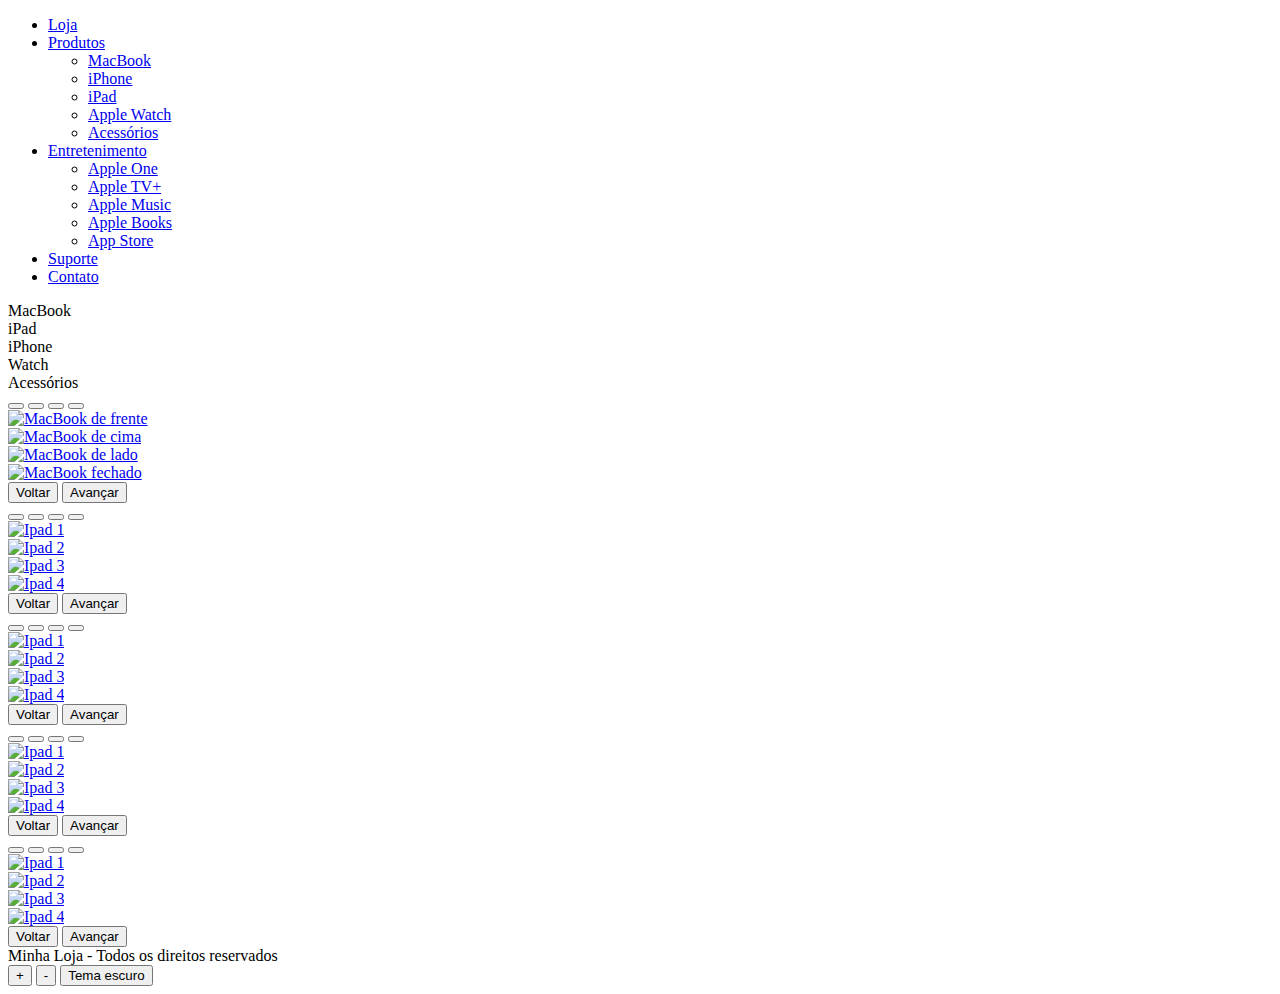
==== index.html @ 32440fd2 "Initial Commit" ====
<!DOCTYPE html>
<html lang="en">

<head>
    <!-- <meta http-equiv="refresh" content="1"> -->
    <meta charset="UTF-8">
    <meta name="viewport" content="width=device-width, initial-scale=1.0">
    <link rel="stylesheet" href="style.css">
    <link href="https://cdn.jsdelivr.net/npm/bootstrap@5.3.0/dist/css/bootstrap.min.css" rel="stylesheet" integrity="sha384-9ndCyUaIbzAi2FUVXJi0CjmCapSmO7SnpJef0486qhLnuZ2cdeRhO02iuK6FUUVM" crossorigin="anonymous">
    <title>Minha Loja</title>

    <script>
        function botaoTema() {
            var element = document.body;
            element.classList.toggle("dark-mode");
        }

        function botaoFonte(e) {
            let elemento = $(".body");
            let fonte = elemento.css('font-size');

            if (e == 'a') {
                elemento.css("fontSize", parseInt(fonte) + 1);
            } else if ('d') {
                elemento.css("fontSize", parseInt(fonte) - 1);
            }
        }
    </script>

</head>

<body>

    <div class="div-header">



        


        <div class="div-menu">
            <ul class="menu">
                <li><a href="index.html" target="_top">Loja</a></li>
                <li><a href="#">Produtos</a>
                    <ul>
                        <li><a href="product_macbook.html">MacBook</a></li>
                        <li><a href="produto2.html">iPhone</a></li>
                        <li><a href="produto3.html">iPad</a></li>
                        <li><a href="produto4.html">Apple Watch</a></li>
                        <li><a href="#">Acessórios</a></li>
                    </ul>
                </li>
                <li><a href="#">Entretenimento</a>
                    <ul>
                        <li><a href="https://www.apple.com/br/apple-one/" target="_blank">Apple One</a></li>
                        <li><a href="https://www.apple.com/br/apple-tv-plus/" target="_blank">Apple TV+</a></li>
                        <li><a href="https://www.apple.com/br/apple-music/" target="_blank">Apple Music</a></li>
                        <li><a href="https://www.apple.com/br/apple-books/" target="_blank">Apple Books</a></li>
                        <li><a href="https://www.apple.com/br/app-store" target="_blank">App Store</a></li>
                    </ul>
                </li>
                <li><a href="support.html">Suporte</a></li>
                <li><a href="contact.html">Contato</a></li>
            </ul>
        </div>
    </div>

    <div class="div-body">


        <div class="div-box">
            <div class="box a">MacBook</div>
            <div class="box b">iPad</div>
            <div class="box c">iPhone</div>
            <div class="box d">Watch</div>
            <div class="box e">Acessórios</div>
        </div>


        <div class="container text-center">
            <div class="row">
                <div class="col-sm-2"></div>
              <div class="col-sm-4">
                <div id="carousel1" class="carousel carousel-dark slide">
                <div class="carousel-indicators">
                  <button type="button" data-bs-target="#carousel1" data-bs-slide-to="0" class="active" aria-current="true" aria-label="Slide 1"></button>
                  <button type="button" data-bs-target="#carousel1" data-bs-slide-to="1" aria-label="Slide 2"></button>
                  <button type="button" data-bs-target="#carousel1" data-bs-slide-to="2" aria-label="Slide 3"></button>
                  <button type="button" data-bs-target="#carousel1" data-bs-slide-to="3" aria-label="Slide 4"></button>
                </div>
                <a href="product_macbook.html"><div class="carousel-inner">
                  <div class="carousel-item active">
                   <img src="imagens/macbook/1.jpg" class="d-block w-100" alt="MacBook de frente">
                  </div>
                  <div class="carousel-item">
                    <img src="imagens/macbook/2.jpg" class="d-block w-100" alt="MacBook de cima">
                  </div>
                  <div class="carousel-item">
                    <img src="imagens/macbook/3.jpg" class="d-block w-100" alt="MacBook de lado">
                  </div>
                  <div class="carousel-item">
                    <img src="imagens/macbook/4.jpg" class="d-block w-100" alt="MacBook fechado">
                  </div>
                </div></a>
                <button class="carousel-control-prev" type="button" data-bs-target="#carousel1" data-bs-slide="prev">
                  <span class="carousel-control-prev-icon" aria-hidden="true"></span>
                  <span class="visually-hidden">Voltar</span>
                </button>
                <button class="carousel-control-next" type="button" data-bs-target="#carousel1" data-bs-slide="next">
                  <span class="carousel-control-next-icon" aria-hidden="true"></span>
                  <span class="visually-hidden">Avançar</span>
                </button>
              </div>
            </div>
              <div class="col-sm-4">
                <div id="carousel2" class="carousel carousel-dark slide">
                    <div class="carousel-indicators">
                      <button type="button" data-bs-target="#carousel2" data-bs-slide-to="0" class="active" aria-current="true" aria-label="Slide 1"></button>
                      <button type="button" data-bs-target="#carousel2" data-bs-slide-to="1" aria-label="Slide 2"></button>
                      <button type="button" data-bs-target="#carousel2" data-bs-slide-to="2" aria-label="Slide 3"></button>
                      <button type="button" data-bs-target="#carousel2" data-bs-slide-to="3" aria-label="Slide 4"></button>
                    </div>
                    <a href="product_ipad.html"><div class="carousel-inner">
                      <div class="carousel-item active">
                       <img src="imagens/ipad/1.jpg" class="d-block w-100" alt="Ipad 1">
                      </div>
                      <div class="carousel-item">
                        <img src="imagens/ipad/2.jpg" class="d-block w-100" alt="Ipad 2">
                      </div>
                      <div class="carousel-item">
                        <img src="imagens/ipad/3.jpg" class="d-block w-100" alt="Ipad 3">
                      </div>
                      <div class="carousel-item">
                        <img src="imagens/ipad/4.jpg" class="d-block w-100" alt="Ipad 4">
                      </div>
                    </div></a>
                    <button class="carousel-control-prev" type="button" data-bs-target="#carousel2" data-bs-slide="prev">
                      <span class="carousel-control-prev-icon" aria-hidden="true"></span>
                      <span class="visually-hidden">Voltar</span>
                    </button>
                    <button class="carousel-control-next" type="button" data-bs-target="#carousel2" data-bs-slide="next">
                      <span class="carousel-control-next-icon" aria-hidden="true"></span>
                      <span class="visually-hidden">Avançar</span>
                    </button>
                  </div>
              </div>
              <div class="col-sm-2"></div>
              <div class="col-sm-2"></div>
              <div class="col-sm-4">
                <div id="carousel3" class="carousel carousel-dark slide">
                    <div class="carousel-indicators">
                      <button type="button" data-bs-target="#carousel3" data-bs-slide-to="0" class="active" aria-current="true" aria-label="Slide 1"></button>
                      <button type="button" data-bs-target="#carousel3" data-bs-slide-to="1" aria-label="Slide 2"></button>
                      <button type="button" data-bs-target="#carousel3" data-bs-slide-to="2" aria-label="Slide 3"></button>
                      <button type="button" data-bs-target="#carousel3" data-bs-slide-to="3" aria-label="Slide 4"></button>
                    </div>
                    <a href="product_iphone.html"><div class="carousel-inner">
                      <div class="carousel-item active">
                       <img src="imagens/iphone/1.jpg" class="d-block w-100" alt="Ipad 1">
                      </div>
                      <div class="carousel-item">
                        <img src="imagens/iphone/2.jpg" class="d-block w-100" alt="Ipad 2">
                      </div>
                      <div class="carousel-item">
                        <img src="imagens/iphone/3.jpg" class="d-block w-100" alt="Ipad 3">
                      </div>
                      <div class="carousel-item">
                        <img src="imagens/iphone/4.jpg" class="d-block w-100" alt="Ipad 4">
                      </div>
                    </div></a>
                    <button class="carousel-control-prev" type="button" data-bs-target="#carousel3" data-bs-slide="prev">
                      <span class="carousel-control-prev-icon" aria-hidden="true"></span>
                      <span class="visually-hidden">Voltar</span>
                    </button>
                    <button class="carousel-control-next" type="button" data-bs-target="#carousel3" data-bs-slide="next">
                      <span class="carousel-control-next-icon" aria-hidden="true"></span>
                      <span class="visually-hidden">Avançar</span>
                    </button>
                  </div>
              </div>
              <div class="col-sm-4">
                <div id="carousel4" class="carousel carousel-dark slide">
                    <div class="carousel-indicators">
                      <button type="button" data-bs-target="#carousel4" data-bs-slide-to="0" class="active" aria-current="true" aria-label="Slide 1"></button>
                      <button type="button" data-bs-target="#carousel4" data-bs-slide-to="1" aria-label="Slide 2"></button>
                      <button type="button" data-bs-target="#carousel4" data-bs-slide-to="2" aria-label="Slide 3"></button>
                      <button type="button" data-bs-target="#carousel4" data-bs-slide-to="3" aria-label="Slide 4"></button>
                    </div>
                    <a href="product_watch.html"><div class="carousel-inner">
                      <div class="carousel-item active">
                       <img src="imagens/watch/1.jpg" class="d-block w-100" alt="Ipad 1">
                      </div>
                      <div class="carousel-item">
                        <img src="imagens/watch/2.jpg" class="d-block w-100" alt="Ipad 2">
                      </div>
                      <div class="carousel-item">
                        <img src="imagens/watch/3.jpg" class="d-block w-100" alt="Ipad 3">
                      </div>
                      <div class="carousel-item">
                        <img src="imagens/watch/4.jpg" class="d-block w-100" alt="Ipad 4">
                      </div>
                    </div></a>
                    <button class="carousel-control-prev" type="button" data-bs-target="#carousel4" data-bs-slide="prev">
                      <span class="carousel-control-prev-icon" aria-hidden="true"></span>
                      <span class="visually-hidden">Voltar</span>
                    </button>
                    <button class="carousel-control-next" type="button" data-bs-target="#carousel4" data-bs-slide="next">
                      <span class="carousel-control-next-icon" aria-hidden="true"></span>
                      <span class="visually-hidden">Avançar</span>
                    </button>
                  </div>
              </div>
              </div>
              <div class="col-sm-2"></div>
              <div class="col-sm-4"></div>
              <div class="col-sm-4">
                <div id="carousel5" class="carousel carousel-dark slide">
                    <div class="carousel-indicators">
                      <button type="button" data-bs-target="#carousel5" data-bs-slide-to="0" class="active" aria-current="true" aria-label="Slide 1"></button>
                      <button type="button" data-bs-target="#carousel5" data-bs-slide-to="1" aria-label="Slide 2"></button>
                      <button type="button" data-bs-target="#carousel5" data-bs-slide-to="2" aria-label="Slide 3"></button>
                      <button type="button" data-bs-target="#carousel5" data-bs-slide-to="3" aria-label="Slide 4"></button>
                    </div>
                    <a href="product_accessories.html"><div class="carousel-inner">
                      <div class="carousel-item active">
                       <img src="imagens/accessories/1.jpg" class="d-block w-100" alt="Ipad 1">
                      </div>
                      <div class="carousel-item">
                        <img src="imagens/accessories/2.jpg" class="d-block w-100" alt="Ipad 2">
                      </div>
                      <div class="carousel-item">
                        <img src="imagens/accessories/3.jpg" class="d-block w-100" alt="Ipad 3">
                      </div>
                      <div class="carousel-item">
                        <img src="imagens/accessories/4.jpg" class="d-block w-100" alt="Ipad 4">
                      </div>
                    </div></a>
                    <button class="carousel-control-prev" type="button" data-bs-target="#carousel5" data-bs-slide="prev">
                      <span class="carousel-control-prev-icon" aria-hidden="true"></span>
                      <span class="visually-hidden">Voltar</span>
                    </button>
                    <button class="carousel-control-next" type="button" data-bs-target="#carousel5" data-bs-slide="next">
                      <span class="carousel-control-next-icon" aria-hidden="true"></span>
                      <span class="visually-hidden">Avançar</span>
                    </button>
                  </div>
              </div>
              <div class="col-4 col-sm-4"></div>
            </div>
          </div>

          
    </div>


    <div class="div-footer">Minha Loja - Todos os direitos reservados
        <div class="footer-acessibilidade">
            <button class="botaoFonte" onClick="botaoFonte('a');">+</button>
            <button class="botaoFonte" onClick="botaoFonte('d');">-</button>
            <button class="botaoTema" onclick="botaoTema()">Tema escuro</button>
        </div>
    </div>


    <script src="https://cdn.jsdelivr.net/npm/bootstrap@5.3.0/dist/js/bootstrap.bundle.min.js" integrity="sha384-geWF76RCwLtnZ8qwWowPQNguL3RmwHVBC9FhGdlKrxdiJJigb/j/68SIy3Te4Bkz" crossorigin="anonymous"></script>
</body>

</html>
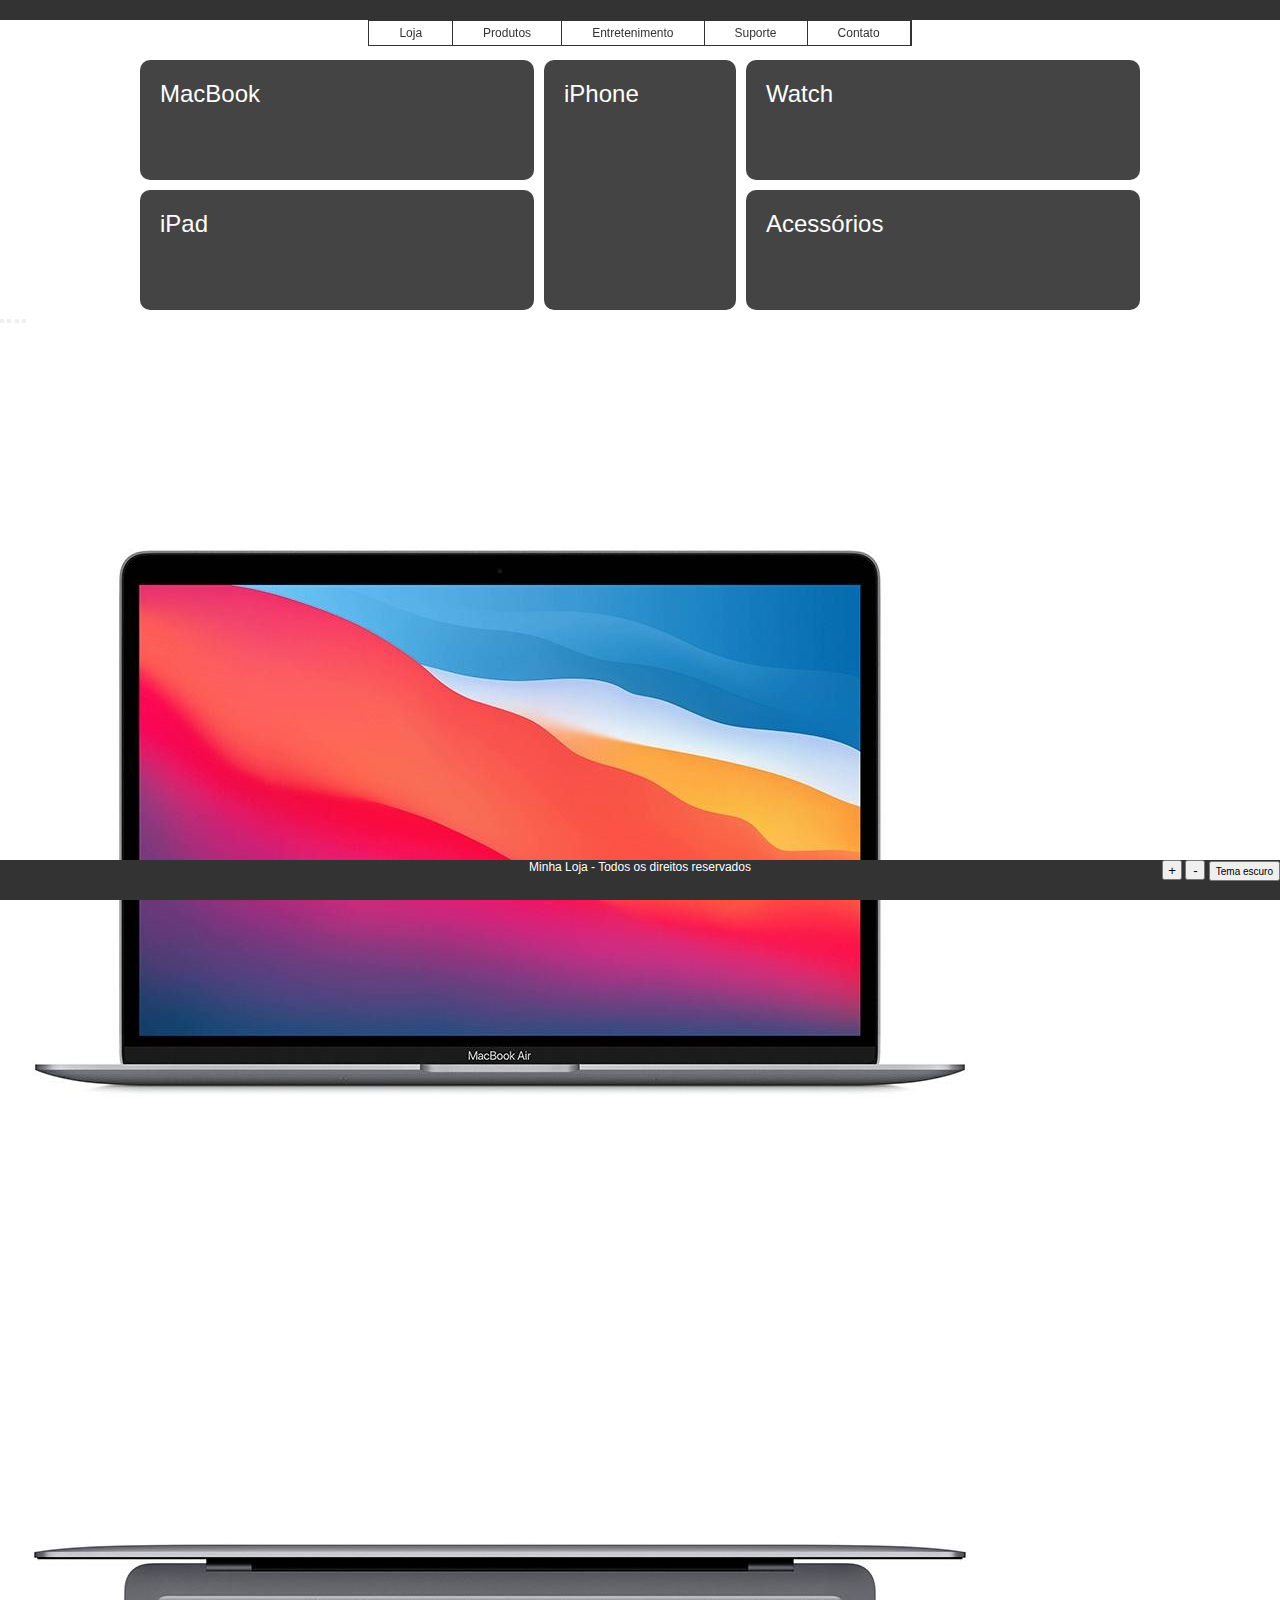
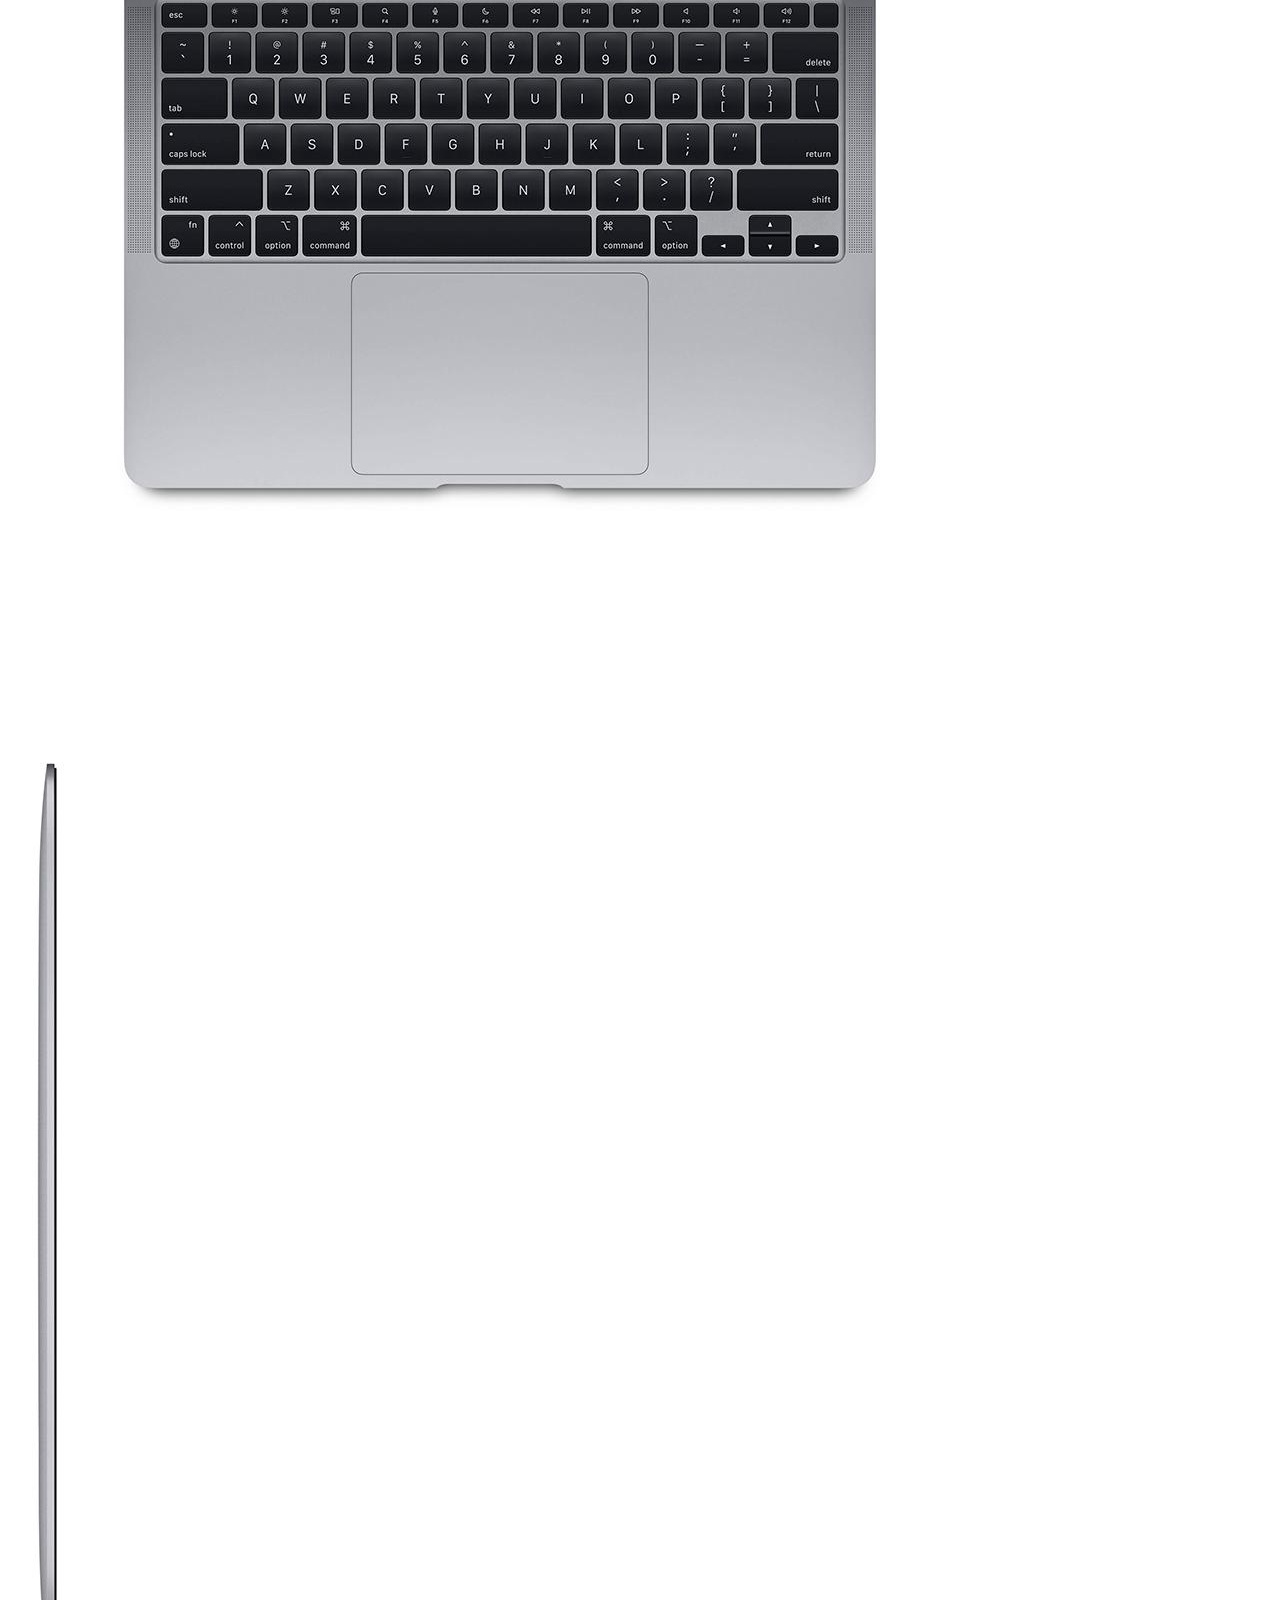
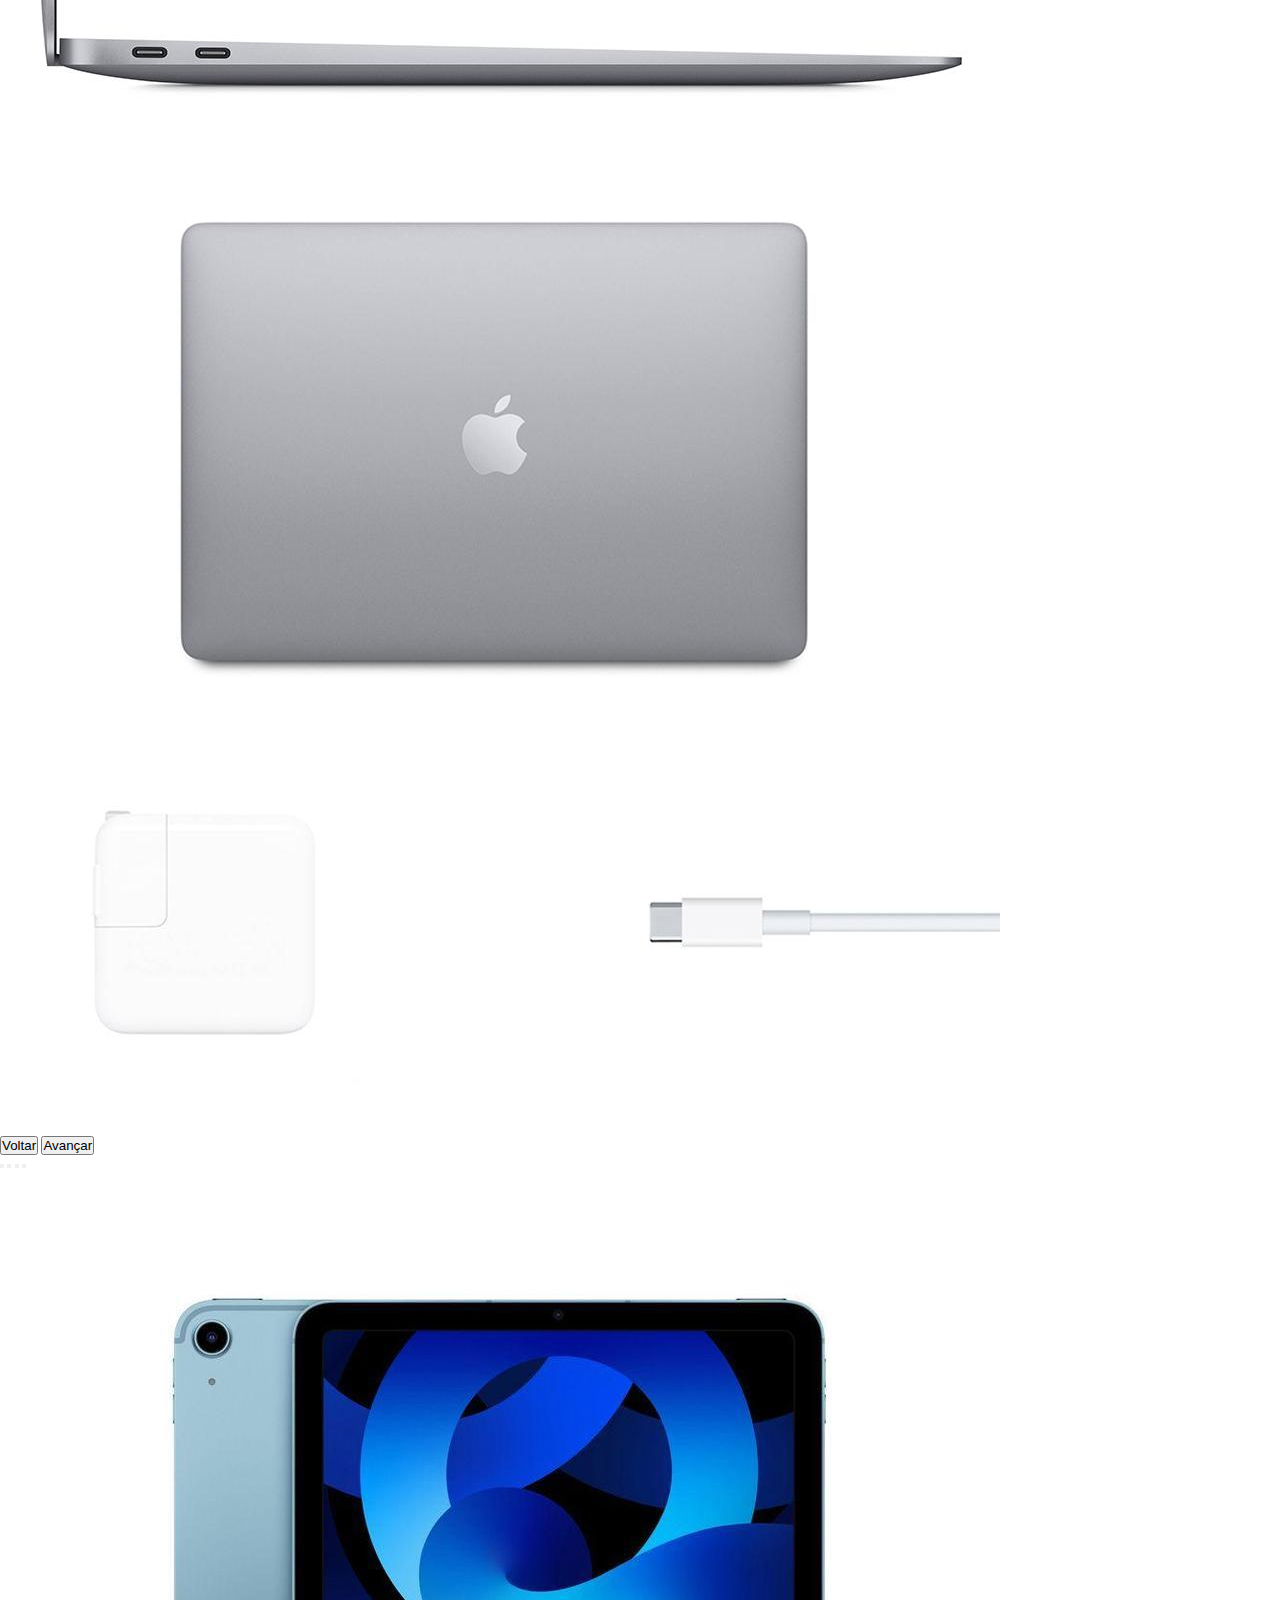
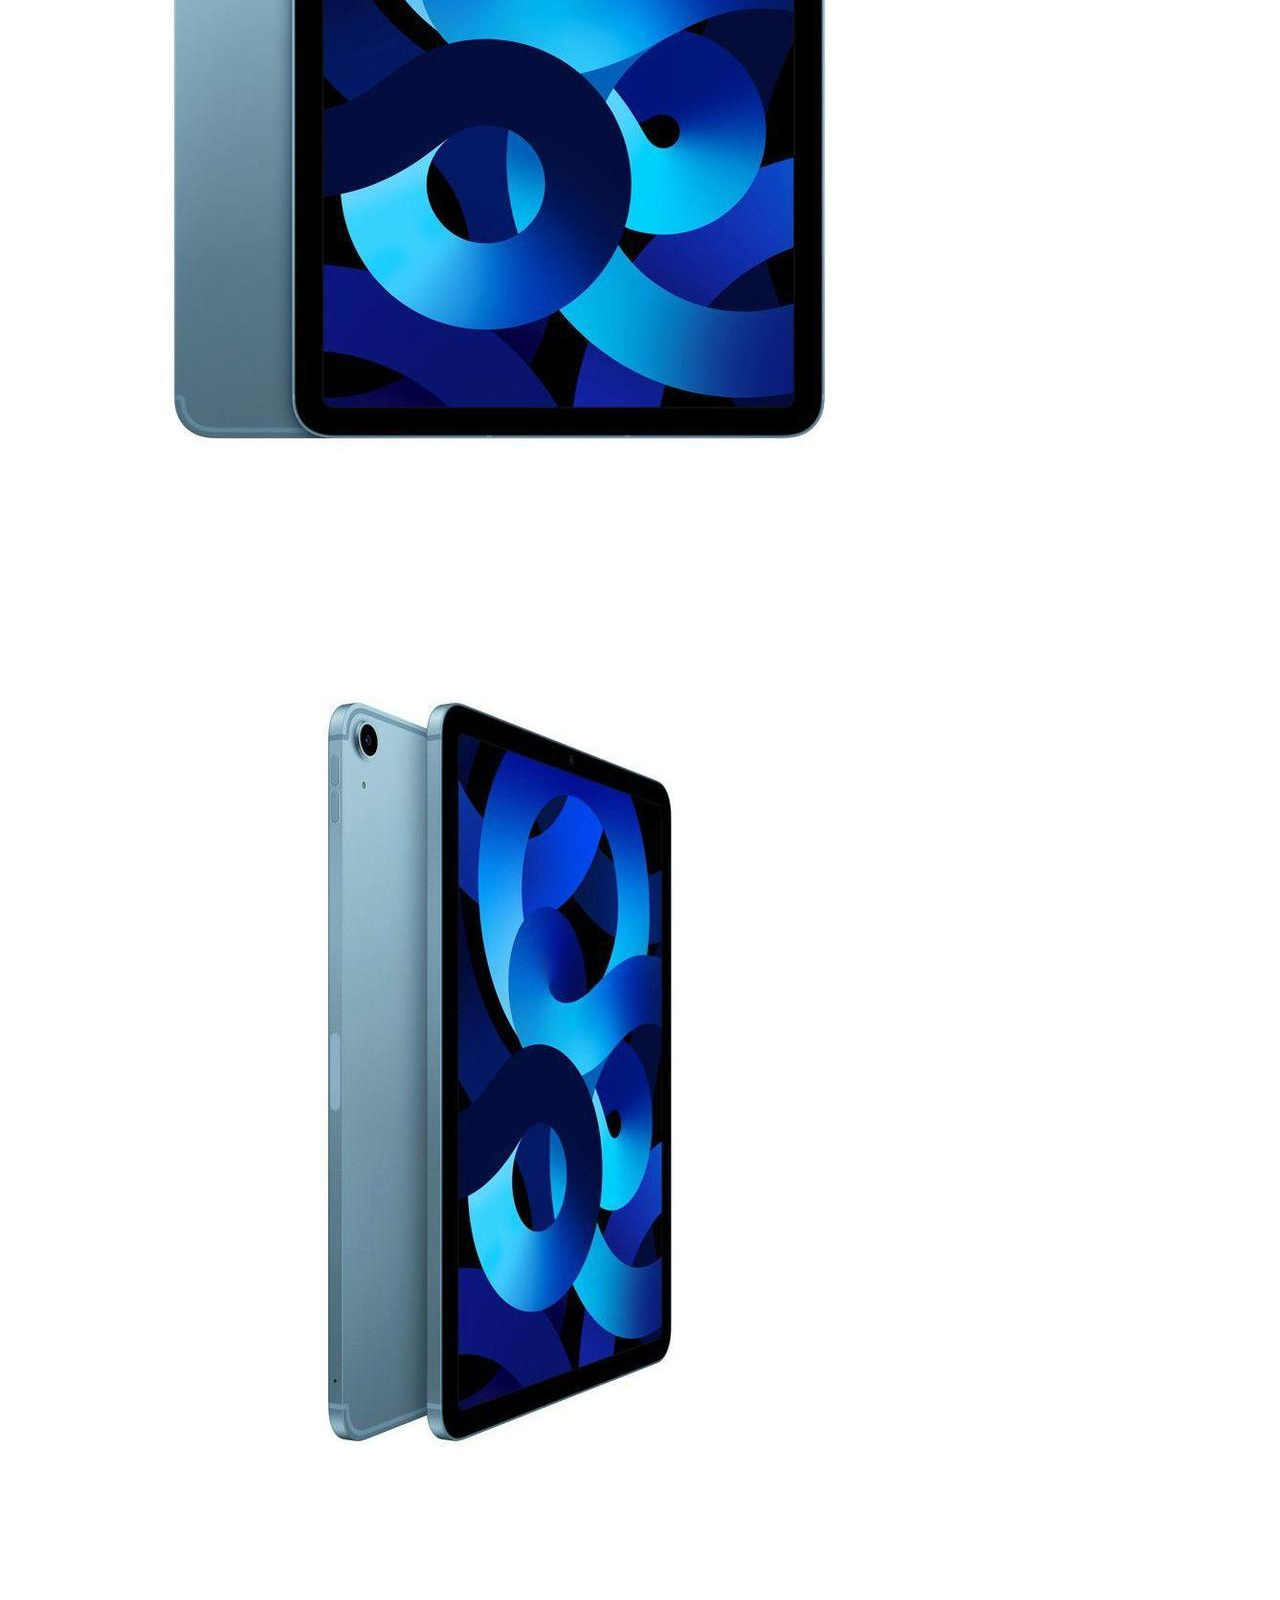
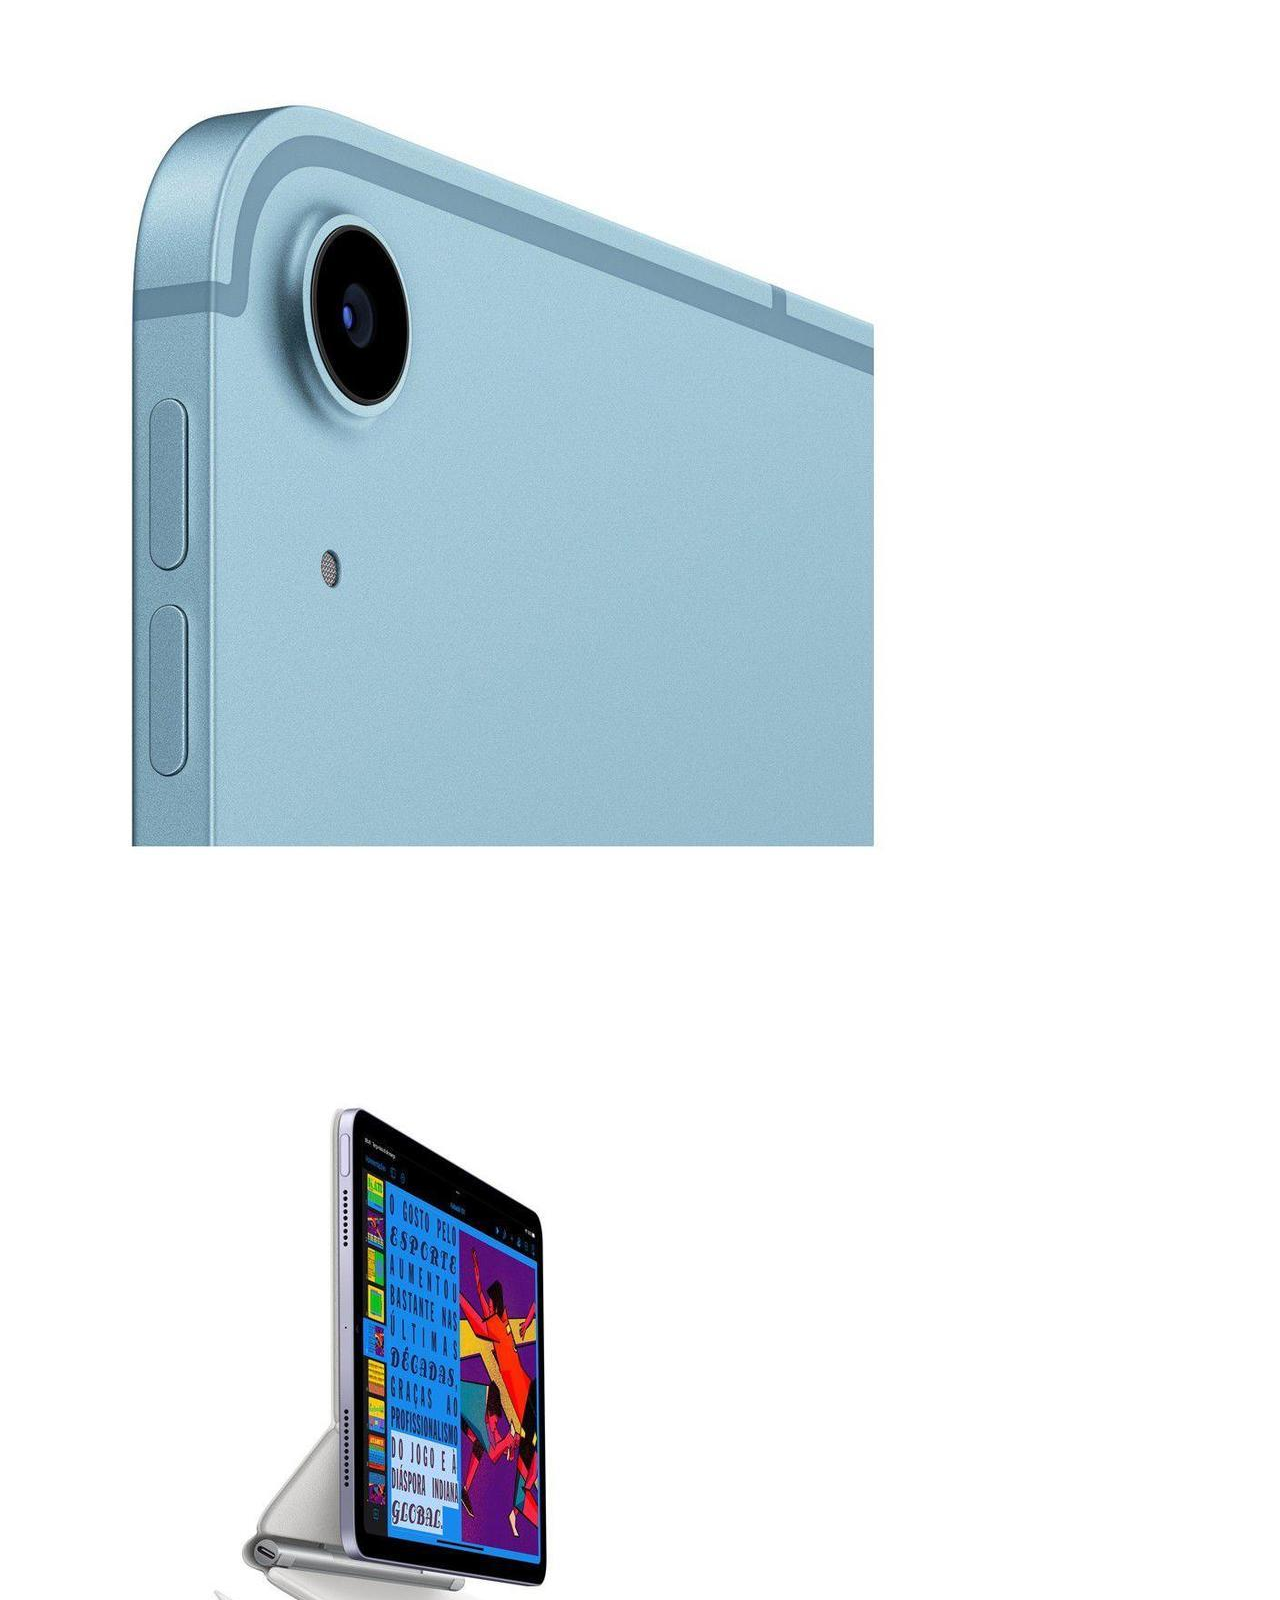
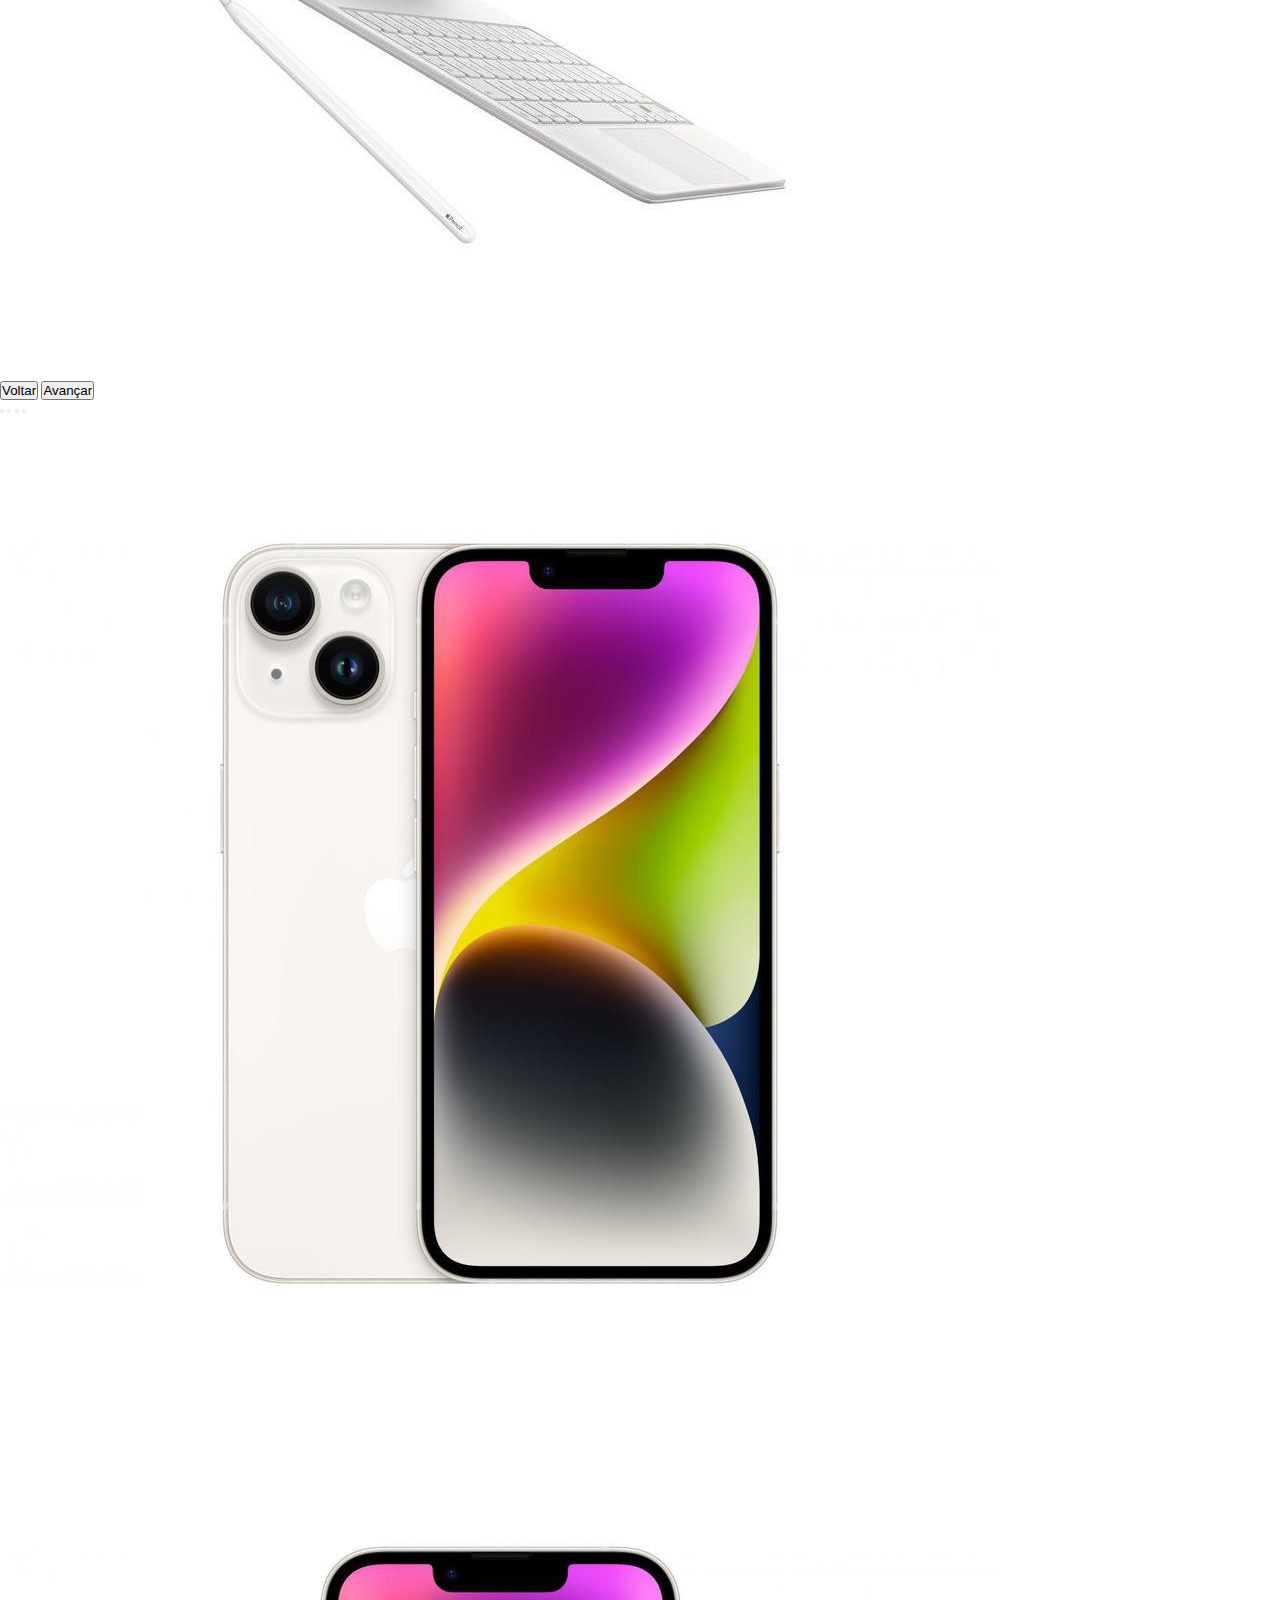
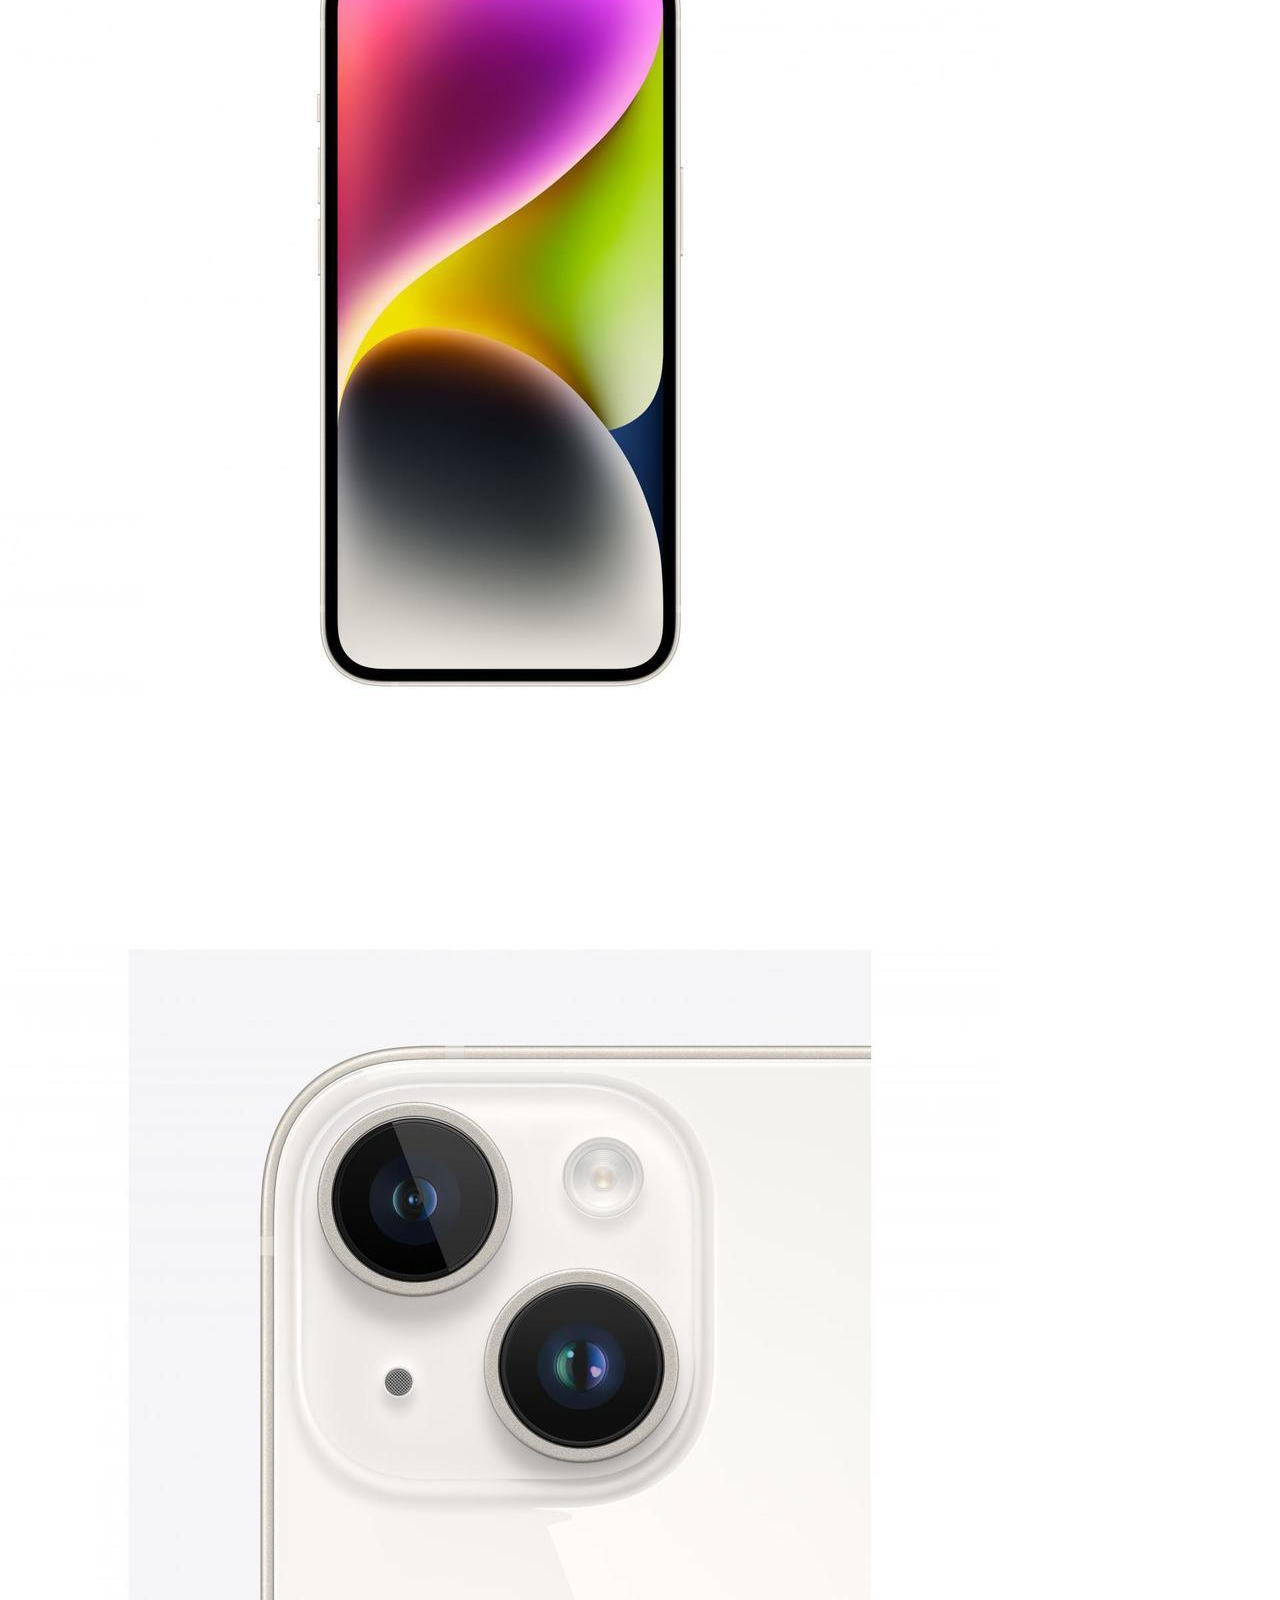
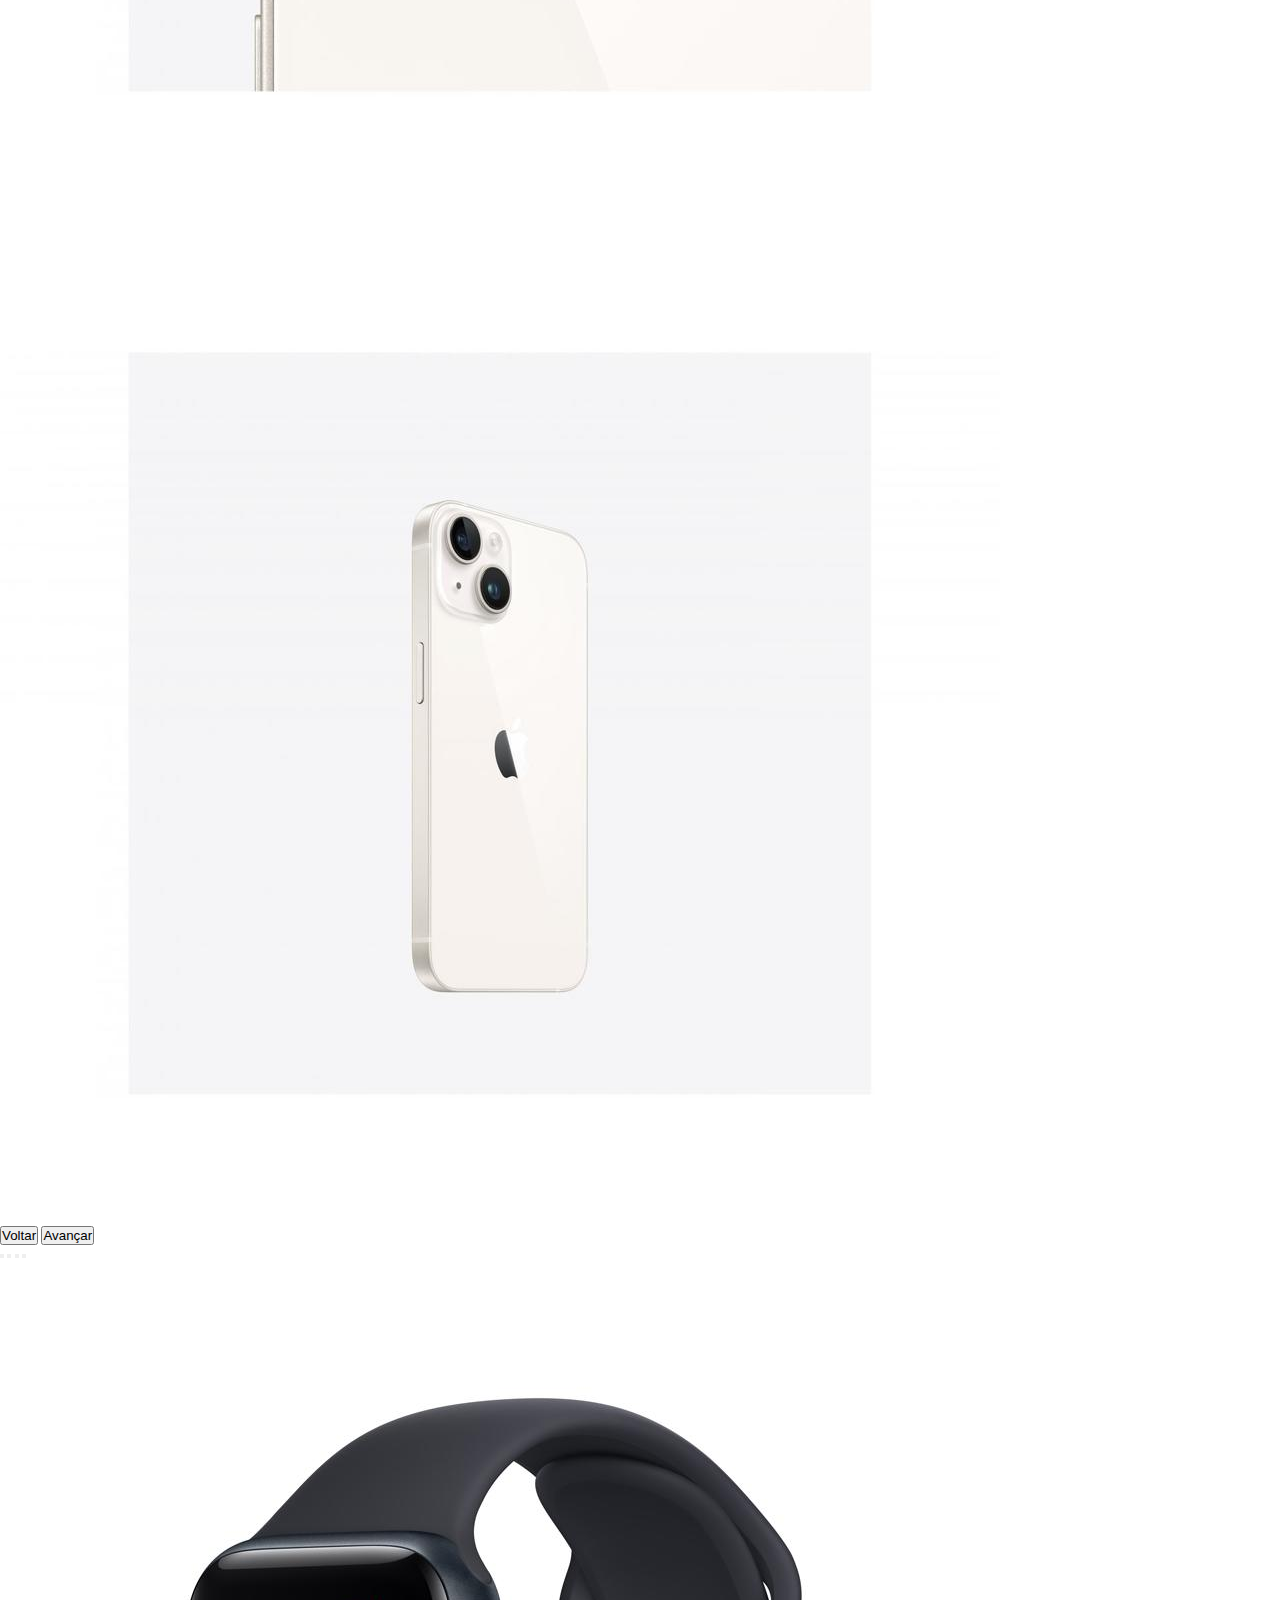
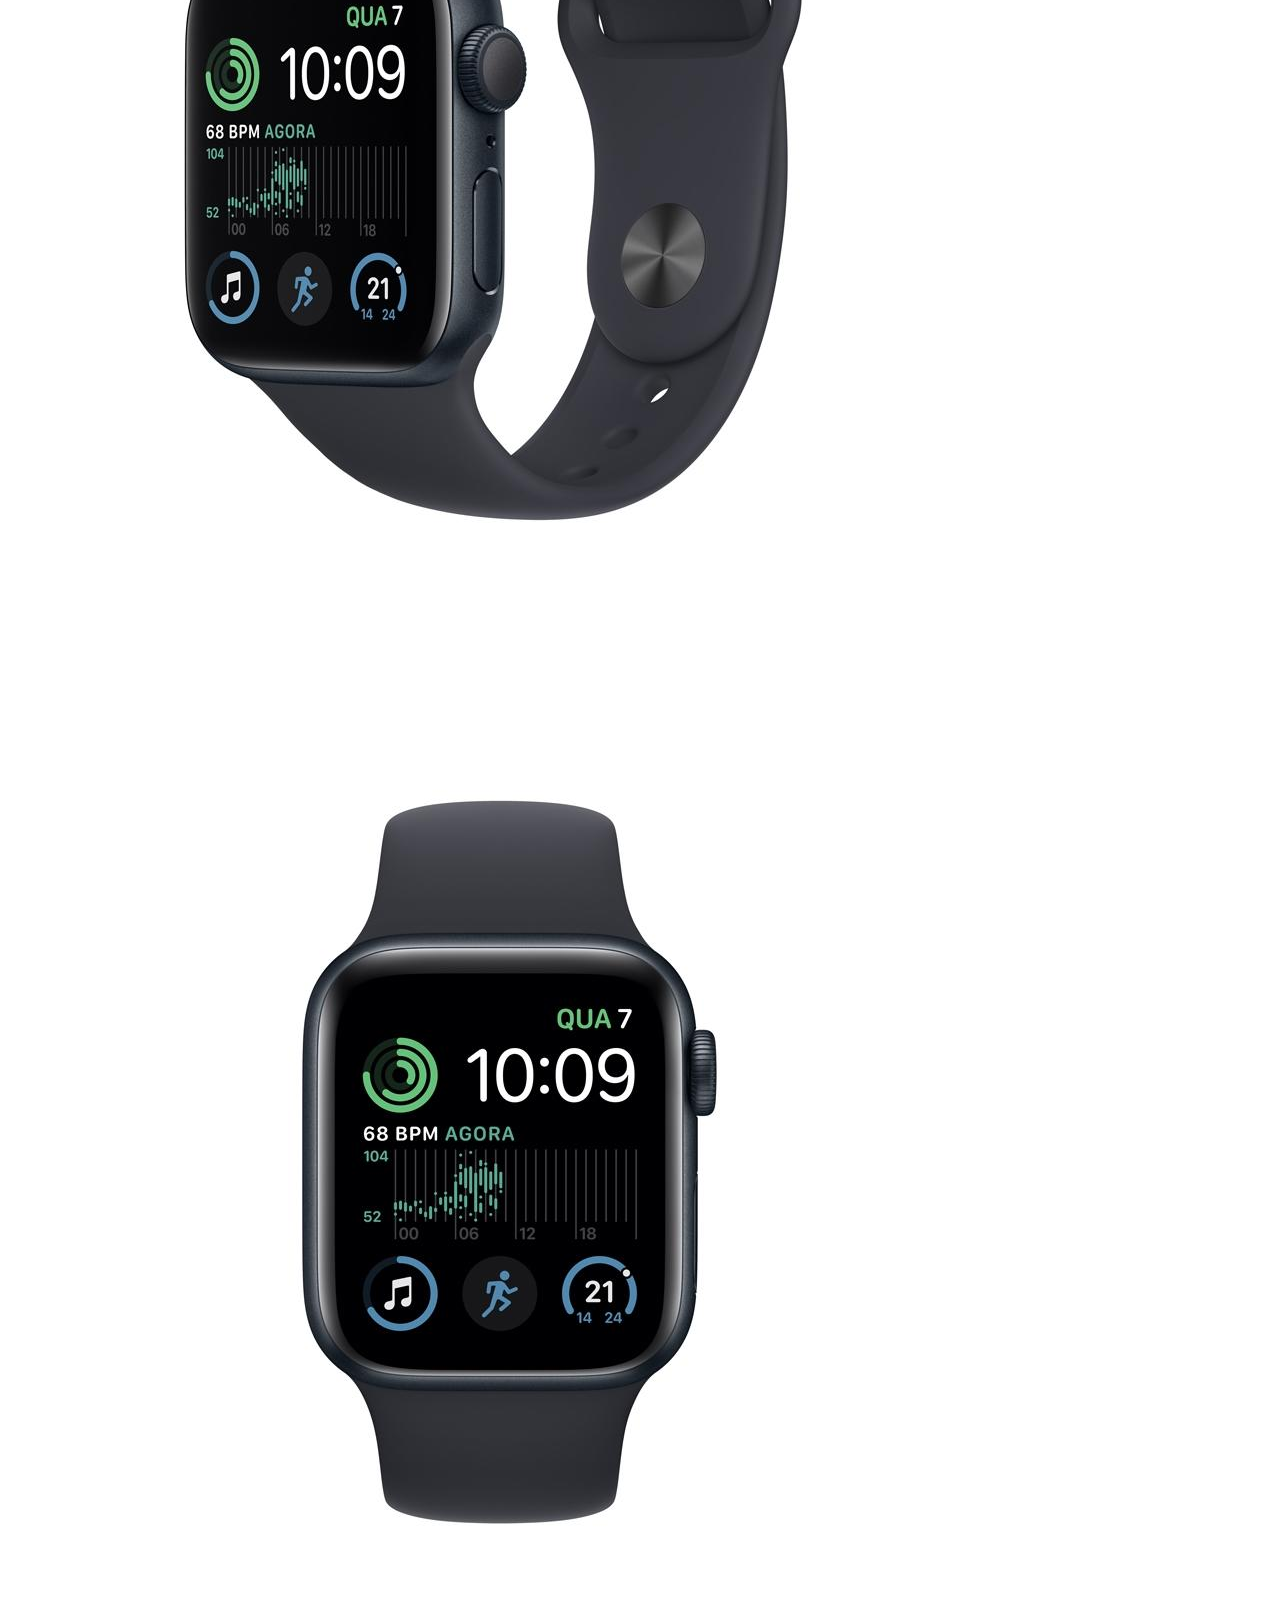
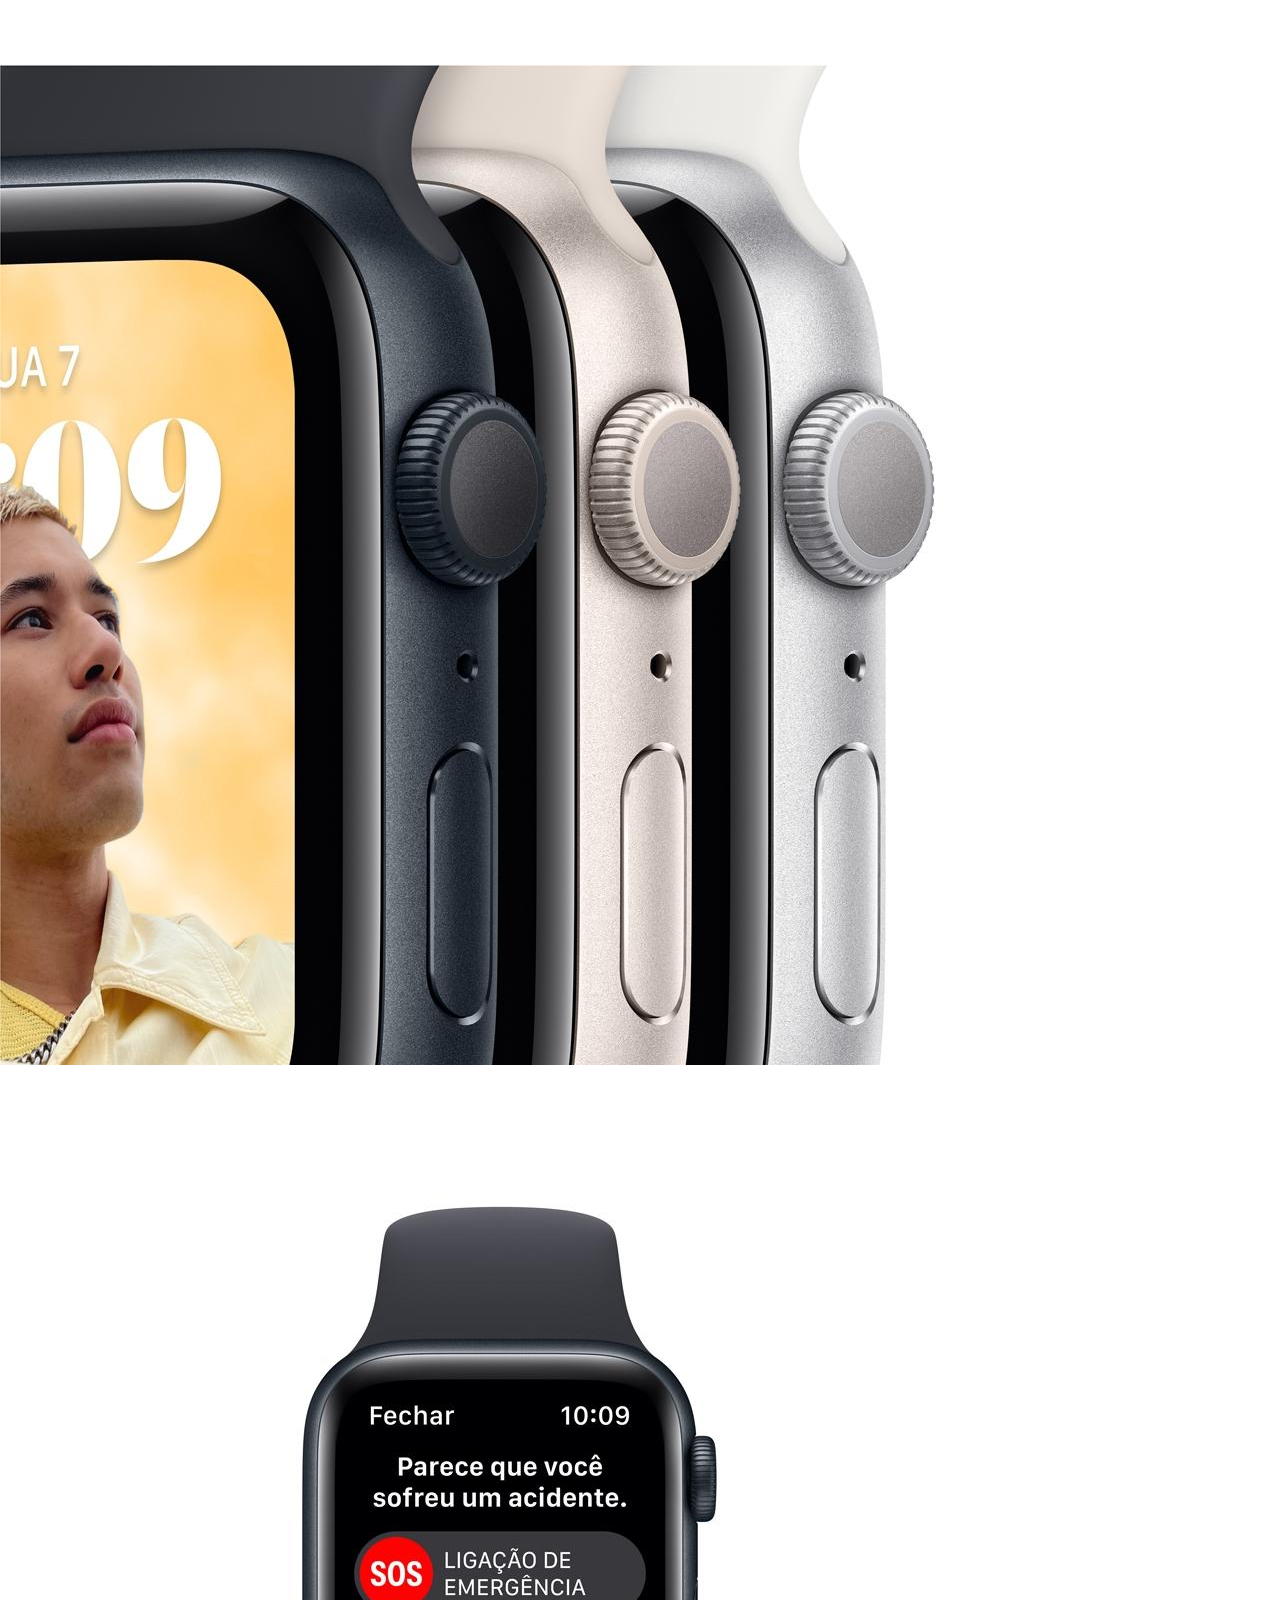
==== commit 5f8e6f5f: "html changed test" ====
--- a/index.html
+++ b/index.html
@@ -2,267 +2,285 @@
 <html lang="en">
 
 <head>
-    <!-- <meta http-equiv="refresh" content="1"> -->
-    <meta charset="UTF-8">
-    <meta name="viewport" content="width=device-width, initial-scale=1.0">
-    <link rel="stylesheet" href="style.css">
-    <link href="https://cdn.jsdelivr.net/npm/bootstrap@5.3.0/dist/css/bootstrap.min.css" rel="stylesheet" integrity="sha384-9ndCyUaIbzAi2FUVXJi0CjmCapSmO7SnpJef0486qhLnuZ2cdeRhO02iuK6FUUVM" crossorigin="anonymous">
-    <title>Minha Loja</title>
-
-    <script>
-        function botaoTema() {
-            var element = document.body;
-            element.classList.toggle("dark-mode");
-        }
-
-        function botaoFonte(e) {
-            let elemento = $(".body");
-            let fonte = elemento.css('font-size');
-
-            if (e == 'a') {
-                elemento.css("fontSize", parseInt(fonte) + 1);
-            } else if ('d') {
-                elemento.css("fontSize", parseInt(fonte) - 1);
-            }
-        }
-    </script>
+  <!-- <meta http-equiv="refresh" content="1"> -->
+  <meta charset="UTF-8">
+  <meta name="viewport" content="width=device-width, initial-scale=1.0">
+  <link rel="stylesheet" href="assets/css/style.css">
+  <link href="https://cdn.jsdelivr.net/npm/bootstrap@5.3.0/dist/css/bootstrap.min.css" rel="stylesheet"
+    integrity="sha384-9ndCyUaIbzAi2FUVXJi0CjmCapSmO7SnpJef0486qhLnuZ2cdeRhO02iuK6FUUVM" crossorigin="anonymous">
+  <title>Minha Loja</title>
+
+  <script>
+    function botaoTema() {
+      var element = document.body;
+      element.classList.toggle("dark-mode");
+    }
+
+    function botaoFonte(e) {
+      let elemento = $(".body");
+      let fonte = elemento.css('font-size');
+
+      if (e == 'a') {
+        elemento.css("fontSize", parseInt(fonte) + 1);
+      } else if ('d') {
+        elemento.css("fontSize", parseInt(fonte) - 1);
+      }
+    }
+  </script>
 
 </head>
 
 <body>
 
-    <div class="div-header">
-
-
-
-        
-
-
-        <div class="div-menu">
-            <ul class="menu">
-                <li><a href="index.html" target="_top">Loja</a></li>
-                <li><a href="#">Produtos</a>
-                    <ul>
-                        <li><a href="product_macbook.html">MacBook</a></li>
-                        <li><a href="produto2.html">iPhone</a></li>
-                        <li><a href="produto3.html">iPad</a></li>
-                        <li><a href="produto4.html">Apple Watch</a></li>
-                        <li><a href="#">Acessórios</a></li>
-                    </ul>
-                </li>
-                <li><a href="#">Entretenimento</a>
-                    <ul>
-                        <li><a href="https://www.apple.com/br/apple-one/" target="_blank">Apple One</a></li>
-                        <li><a href="https://www.apple.com/br/apple-tv-plus/" target="_blank">Apple TV+</a></li>
-                        <li><a href="https://www.apple.com/br/apple-music/" target="_blank">Apple Music</a></li>
-                        <li><a href="https://www.apple.com/br/apple-books/" target="_blank">Apple Books</a></li>
-                        <li><a href="https://www.apple.com/br/app-store" target="_blank">App Store</a></li>
-                    </ul>
-                </li>
-                <li><a href="support.html">Suporte</a></li>
-                <li><a href="contact.html">Contato</a></li>
-            </ul>
-        </div>
-    </div>
-
-    <div class="div-body">
-
-
-        <div class="div-box">
-            <div class="box a">MacBook</div>
-            <div class="box b">iPad</div>
-            <div class="box c">iPhone</div>
-            <div class="box d">Watch</div>
-            <div class="box e">Acessórios</div>
-        </div>
-
-
-        <div class="container text-center">
-            <div class="row">
-                <div class="col-sm-2"></div>
-              <div class="col-sm-4">
-                <div id="carousel1" class="carousel carousel-dark slide">
-                <div class="carousel-indicators">
-                  <button type="button" data-bs-target="#carousel1" data-bs-slide-to="0" class="active" aria-current="true" aria-label="Slide 1"></button>
-                  <button type="button" data-bs-target="#carousel1" data-bs-slide-to="1" aria-label="Slide 2"></button>
-                  <button type="button" data-bs-target="#carousel1" data-bs-slide-to="2" aria-label="Slide 3"></button>
-                  <button type="button" data-bs-target="#carousel1" data-bs-slide-to="3" aria-label="Slide 4"></button>
-                </div>
-                <a href="product_macbook.html"><div class="carousel-inner">
-                  <div class="carousel-item active">
-                   <img src="imagens/macbook/1.jpg" class="d-block w-100" alt="MacBook de frente">
-                  </div>
-                  <div class="carousel-item">
-                    <img src="imagens/macbook/2.jpg" class="d-block w-100" alt="MacBook de cima">
-                  </div>
-                  <div class="carousel-item">
-                    <img src="imagens/macbook/3.jpg" class="d-block w-100" alt="MacBook de lado">
-                  </div>
-                  <div class="carousel-item">
-                    <img src="imagens/macbook/4.jpg" class="d-block w-100" alt="MacBook fechado">
-                  </div>
-                </div></a>
-                <button class="carousel-control-prev" type="button" data-bs-target="#carousel1" data-bs-slide="prev">
-                  <span class="carousel-control-prev-icon" aria-hidden="true"></span>
-                  <span class="visually-hidden">Voltar</span>
-                </button>
-                <button class="carousel-control-next" type="button" data-bs-target="#carousel1" data-bs-slide="next">
-                  <span class="carousel-control-next-icon" aria-hidden="true"></span>
-                  <span class="visually-hidden">Avançar</span>
-                </button>
-              </div>
-            </div>
-              <div class="col-sm-4">
-                <div id="carousel2" class="carousel carousel-dark slide">
-                    <div class="carousel-indicators">
-                      <button type="button" data-bs-target="#carousel2" data-bs-slide-to="0" class="active" aria-current="true" aria-label="Slide 1"></button>
-                      <button type="button" data-bs-target="#carousel2" data-bs-slide-to="1" aria-label="Slide 2"></button>
-                      <button type="button" data-bs-target="#carousel2" data-bs-slide-to="2" aria-label="Slide 3"></button>
-                      <button type="button" data-bs-target="#carousel2" data-bs-slide-to="3" aria-label="Slide 4"></button>
-                    </div>
-                    <a href="product_ipad.html"><div class="carousel-inner">
-                      <div class="carousel-item active">
-                       <img src="imagens/ipad/1.jpg" class="d-block w-100" alt="Ipad 1">
-                      </div>
-                      <div class="carousel-item">
-                        <img src="imagens/ipad/2.jpg" class="d-block w-100" alt="Ipad 2">
-                      </div>
-                      <div class="carousel-item">
-                        <img src="imagens/ipad/3.jpg" class="d-block w-100" alt="Ipad 3">
-                      </div>
-                      <div class="carousel-item">
-                        <img src="imagens/ipad/4.jpg" class="d-block w-100" alt="Ipad 4">
-                      </div>
-                    </div></a>
-                    <button class="carousel-control-prev" type="button" data-bs-target="#carousel2" data-bs-slide="prev">
-                      <span class="carousel-control-prev-icon" aria-hidden="true"></span>
-                      <span class="visually-hidden">Voltar</span>
-                    </button>
-                    <button class="carousel-control-next" type="button" data-bs-target="#carousel2" data-bs-slide="next">
-                      <span class="carousel-control-next-icon" aria-hidden="true"></span>
-                      <span class="visually-hidden">Avançar</span>
-                    </button>
-                  </div>
-              </div>
-              <div class="col-sm-2"></div>
-              <div class="col-sm-2"></div>
-              <div class="col-sm-4">
-                <div id="carousel3" class="carousel carousel-dark slide">
-                    <div class="carousel-indicators">
-                      <button type="button" data-bs-target="#carousel3" data-bs-slide-to="0" class="active" aria-current="true" aria-label="Slide 1"></button>
-                      <button type="button" data-bs-target="#carousel3" data-bs-slide-to="1" aria-label="Slide 2"></button>
-                      <button type="button" data-bs-target="#carousel3" data-bs-slide-to="2" aria-label="Slide 3"></button>
-                      <button type="button" data-bs-target="#carousel3" data-bs-slide-to="3" aria-label="Slide 4"></button>
-                    </div>
-                    <a href="product_iphone.html"><div class="carousel-inner">
-                      <div class="carousel-item active">
-                       <img src="imagens/iphone/1.jpg" class="d-block w-100" alt="Ipad 1">
-                      </div>
-                      <div class="carousel-item">
-                        <img src="imagens/iphone/2.jpg" class="d-block w-100" alt="Ipad 2">
-                      </div>
-                      <div class="carousel-item">
-                        <img src="imagens/iphone/3.jpg" class="d-block w-100" alt="Ipad 3">
-                      </div>
-                      <div class="carousel-item">
-                        <img src="imagens/iphone/4.jpg" class="d-block w-100" alt="Ipad 4">
-                      </div>
-                    </div></a>
-                    <button class="carousel-control-prev" type="button" data-bs-target="#carousel3" data-bs-slide="prev">
-                      <span class="carousel-control-prev-icon" aria-hidden="true"></span>
-                      <span class="visually-hidden">Voltar</span>
-                    </button>
-                    <button class="carousel-control-next" type="button" data-bs-target="#carousel3" data-bs-slide="next">
-                      <span class="carousel-control-next-icon" aria-hidden="true"></span>
-                      <span class="visually-hidden">Avançar</span>
-                    </button>
-                  </div>
-              </div>
-              <div class="col-sm-4">
-                <div id="carousel4" class="carousel carousel-dark slide">
-                    <div class="carousel-indicators">
-                      <button type="button" data-bs-target="#carousel4" data-bs-slide-to="0" class="active" aria-current="true" aria-label="Slide 1"></button>
-                      <button type="button" data-bs-target="#carousel4" data-bs-slide-to="1" aria-label="Slide 2"></button>
-                      <button type="button" data-bs-target="#carousel4" data-bs-slide-to="2" aria-label="Slide 3"></button>
-                      <button type="button" data-bs-target="#carousel4" data-bs-slide-to="3" aria-label="Slide 4"></button>
-                    </div>
-                    <a href="product_watch.html"><div class="carousel-inner">
-                      <div class="carousel-item active">
-                       <img src="imagens/watch/1.jpg" class="d-block w-100" alt="Ipad 1">
-                      </div>
-                      <div class="carousel-item">
-                        <img src="imagens/watch/2.jpg" class="d-block w-100" alt="Ipad 2">
-                      </div>
-                      <div class="carousel-item">
-                        <img src="imagens/watch/3.jpg" class="d-block w-100" alt="Ipad 3">
-                      </div>
-                      <div class="carousel-item">
-                        <img src="imagens/watch/4.jpg" class="d-block w-100" alt="Ipad 4">
-                      </div>
-                    </div></a>
-                    <button class="carousel-control-prev" type="button" data-bs-target="#carousel4" data-bs-slide="prev">
-                      <span class="carousel-control-prev-icon" aria-hidden="true"></span>
-                      <span class="visually-hidden">Voltar</span>
-                    </button>
-                    <button class="carousel-control-next" type="button" data-bs-target="#carousel4" data-bs-slide="next">
-                      <span class="carousel-control-next-icon" aria-hidden="true"></span>
-                      <span class="visually-hidden">Avançar</span>
-                    </button>
-                  </div>
-              </div>
-              </div>
-              <div class="col-sm-2"></div>
-              <div class="col-sm-4"></div>
-              <div class="col-sm-4">
-                <div id="carousel5" class="carousel carousel-dark slide">
-                    <div class="carousel-indicators">
-                      <button type="button" data-bs-target="#carousel5" data-bs-slide-to="0" class="active" aria-current="true" aria-label="Slide 1"></button>
-                      <button type="button" data-bs-target="#carousel5" data-bs-slide-to="1" aria-label="Slide 2"></button>
-                      <button type="button" data-bs-target="#carousel5" data-bs-slide-to="2" aria-label="Slide 3"></button>
-                      <button type="button" data-bs-target="#carousel5" data-bs-slide-to="3" aria-label="Slide 4"></button>
-                    </div>
-                    <a href="product_accessories.html"><div class="carousel-inner">
-                      <div class="carousel-item active">
-                       <img src="imagens/accessories/1.jpg" class="d-block w-100" alt="Ipad 1">
-                      </div>
-                      <div class="carousel-item">
-                        <img src="imagens/accessories/2.jpg" class="d-block w-100" alt="Ipad 2">
-                      </div>
-                      <div class="carousel-item">
-                        <img src="imagens/accessories/3.jpg" class="d-block w-100" alt="Ipad 3">
-                      </div>
-                      <div class="carousel-item">
-                        <img src="imagens/accessories/4.jpg" class="d-block w-100" alt="Ipad 4">
-                      </div>
-                    </div></a>
-                    <button class="carousel-control-prev" type="button" data-bs-target="#carousel5" data-bs-slide="prev">
-                      <span class="carousel-control-prev-icon" aria-hidden="true"></span>
-                      <span class="visually-hidden">Voltar</span>
-                    </button>
-                    <button class="carousel-control-next" type="button" data-bs-target="#carousel5" data-bs-slide="next">
-                      <span class="carousel-control-next-icon" aria-hidden="true"></span>
-                      <span class="visually-hidden">Avançar</span>
-                    </button>
-                  </div>
-              </div>
-              <div class="col-4 col-sm-4"></div>
-            </div>
-          </div>
-
-          
-    </div>
-
-
-    <div class="div-footer">Minha Loja - Todos os direitos reservados
-        <div class="footer-acessibilidade">
-            <button class="botaoFonte" onClick="botaoFonte('a');">+</button>
-            <button class="botaoFonte" onClick="botaoFonte('d');">-</button>
-            <button class="botaoTema" onclick="botaoTema()">Tema escuro</button>
-        </div>
-    </div>
-
-
-    <script src="https://cdn.jsdelivr.net/npm/bootstrap@5.3.0/dist/js/bootstrap.bundle.min.js" integrity="sha384-geWF76RCwLtnZ8qwWowPQNguL3RmwHVBC9FhGdlKrxdiJJigb/j/68SIy3Te4Bkz" crossorigin="anonymous"></script>
+  <div class="div-header">
+
+
+
+
+
+
+    <div class="div-menu">
+      <ul class="menu">
+        <li><a href="index.html" target="_top">Loja</a></li>
+        <li><a href="#">Produtos</a>
+          <ul>
+            <li><a href="assets/pages/product_macbook.html">MacBook</a></li>
+            <li><a href="assets/pages/product_iphone.html">iPhone</a></li>
+            <li><a href="assets/pages/produto_ipad.html">iPad</a></li>
+            <li><a href="assets/pages/product_watch.html">Apple Watch</a></li>
+            <li><a href="assets/pages/product_accessories.html">Acessórios</a></li>
+          </ul>
+        </li>
+        <li><a href="#">Entretenimento</a>
+          <ul>
+            <li><a href="https://www.apple.com/br/apple-one/" target="_blank">Apple One</a></li>
+            <li><a href="https://www.apple.com/br/apple-tv-plus/" target="_blank">Apple TV+</a></li>
+            <li><a href="https://www.apple.com/br/apple-music/" target="_blank">Apple Music</a></li>
+            <li><a href="https://www.apple.com/br/apple-books/" target="_blank">Apple Books</a></li>
+            <li><a href="https://www.apple.com/br/app-store" target="_blank">App Store</a></li>
+          </ul>
+        </li>
+        <li><a href="assets/pages/support.html">Suporte</a></li>
+        <li><a href="assets/pages/contact.html">Contato</a></li>
+      </ul>
+    </div>
+  </div>
+
+  <div class="div-body">
+
+
+    <div class="div-box">
+      <div class="box a">MacBook</div>
+      <div class="box b">iPad</div>
+      <div class="box c">iPhone</div>
+      <div class="box d">Watch</div>
+      <div class="box e">Acessórios</div>
+    </div>
+
+
+    <div class="container text-center">
+      <div class="row">
+        <div class="col-sm-2"></div>
+        <div class="col-sm-4">
+          <div id="carousel1" class="carousel carousel-dark slide">
+            <div class="carousel-indicators">
+              <button type="button" data-bs-target="#carousel1" data-bs-slide-to="0" class="active" aria-current="true"
+                aria-label="Slide 1"></button>
+              <button type="button" data-bs-target="#carousel1" data-bs-slide-to="1" aria-label="Slide 2"></button>
+              <button type="button" data-bs-target="#carousel1" data-bs-slide-to="2" aria-label="Slide 3"></button>
+              <button type="button" data-bs-target="#carousel1" data-bs-slide-to="3" aria-label="Slide 4"></button>
+            </div>
+            <a href="assets/pages/product_macbook.html">
+              <div class="carousel-inner">
+                <div class="carousel-item active">
+                  <img src="assets/media/images/macbook/1.jpg" class="d-block w-100" alt="MacBook de frente">
+                </div>
+                <div class="carousel-item">
+                  <img src="assets/media/images/macbook/2.jpg" class="d-block w-100" alt="MacBook de cima">
+                </div>
+                <div class="carousel-item">
+                  <img src="assets/media/images/macbook/3.jpg" class="d-block w-100" alt="MacBook de lado">
+                </div>
+                <div class="carousel-item">
+                  <img src="assets/media/images/macbook/4.jpg" class="d-block w-100" alt="MacBook fechado">
+                </div>
+              </div>
+            </a>
+            <button class="carousel-control-prev" type="button" data-bs-target="#carousel1" data-bs-slide="prev">
+              <span class="carousel-control-prev-icon" aria-hidden="true"></span>
+              <span class="visually-hidden">Voltar</span>
+            </button>
+            <button class="carousel-control-next" type="button" data-bs-target="#carousel1" data-bs-slide="next">
+              <span class="carousel-control-next-icon" aria-hidden="true"></span>
+              <span class="visually-hidden">Avançar</span>
+            </button>
+          </div>
+        </div>
+        <div class="col-sm-4">
+          <div id="carousel2" class="carousel carousel-dark slide">
+            <div class="carousel-indicators">
+              <button type="button" data-bs-target="#carousel2" data-bs-slide-to="0" class="active" aria-current="true"
+                aria-label="Slide 1"></button>
+              <button type="button" data-bs-target="#carousel2" data-bs-slide-to="1" aria-label="Slide 2"></button>
+              <button type="button" data-bs-target="#carousel2" data-bs-slide-to="2" aria-label="Slide 3"></button>
+              <button type="button" data-bs-target="#carousel2" data-bs-slide-to="3" aria-label="Slide 4"></button>
+            </div>
+            <a href="assets/pages/produto_ipad.html">
+              <div class="carousel-inner">
+                <div class="carousel-item active">
+                  <img src="assets/media/images/ipad/1.jpg" class="d-block w-100" alt="Ipad 1">
+                </div>
+                <div class="carousel-item">
+                  <img src="assets/media/images/ipad/2.jpg" class="d-block w-100" alt="Ipad 2">
+                </div>
+                <div class="carousel-item">
+                  <img src="assets/media/images/ipad/3.jpg" class="d-block w-100" alt="Ipad 3">
+                </div>
+                <div class="carousel-item">
+                  <img src="assets/media/images/ipad/4.jpg" class="d-block w-100" alt="Ipad 4">
+                </div>
+              </div>
+            </a>
+            <button class="carousel-control-prev" type="button" data-bs-target="#carousel2" data-bs-slide="prev">
+              <span class="carousel-control-prev-icon" aria-hidden="true"></span>
+              <span class="visually-hidden">Voltar</span>
+            </button>
+            <button class="carousel-control-next" type="button" data-bs-target="#carousel2" data-bs-slide="next">
+              <span class="carousel-control-next-icon" aria-hidden="true"></span>
+              <span class="visually-hidden">Avançar</span>
+            </button>
+          </div>
+        </div>
+        <div class="col-sm-2"></div>
+        <div class="col-sm-2"></div>
+        <div class="col-sm-4">
+          <div id="carousel3" class="carousel carousel-dark slide">
+            <div class="carousel-indicators">
+              <button type="button" data-bs-target="#carousel3" data-bs-slide-to="0" class="active" aria-current="true"
+                aria-label="Slide 1"></button>
+              <button type="button" data-bs-target="#carousel3" data-bs-slide-to="1" aria-label="Slide 2"></button>
+              <button type="button" data-bs-target="#carousel3" data-bs-slide-to="2" aria-label="Slide 3"></button>
+              <button type="button" data-bs-target="#carousel3" data-bs-slide-to="3" aria-label="Slide 4"></button>
+            </div>
+            <a href="assets/pages/product_iphone.html">
+              <div class="carousel-inner">
+                <div class="carousel-item active">
+                  <img src="assets/media/images/iphone/1.jpg" class="d-block w-100" alt="Ipad 1">
+                </div>
+                <div class="carousel-item">
+                  <img src="assets/media/images/iphone/2.jpg" class="d-block w-100" alt="Ipad 2">
+                </div>
+                <div class="carousel-item">
+                  <img src="assets/media/images/iphone/3.jpg" class="d-block w-100" alt="Ipad 3">
+                </div>
+                <div class="carousel-item">
+                  <img src="assets/media/images/iphone/4.jpg" class="d-block w-100" alt="Ipad 4">
+                </div>
+              </div>
+            </a>
+            <button class="carousel-control-prev" type="button" data-bs-target="#carousel3" data-bs-slide="prev">
+              <span class="carousel-control-prev-icon" aria-hidden="true"></span>
+              <span class="visually-hidden">Voltar</span>
+            </button>
+            <button class="carousel-control-next" type="button" data-bs-target="#carousel3" data-bs-slide="next">
+              <span class="carousel-control-next-icon" aria-hidden="true"></span>
+              <span class="visually-hidden">Avançar</span>
+            </button>
+          </div>
+        </div>
+        <div class="col-sm-4">
+          <div id="carousel4" class="carousel carousel-dark slide">
+            <div class="carousel-indicators">
+              <button type="button" data-bs-target="#carousel4" data-bs-slide-to="0" class="active" aria-current="true"
+                aria-label="Slide 1"></button>
+              <button type="button" data-bs-target="#carousel4" data-bs-slide-to="1" aria-label="Slide 2"></button>
+              <button type="button" data-bs-target="#carousel4" data-bs-slide-to="2" aria-label="Slide 3"></button>
+              <button type="button" data-bs-target="#carousel4" data-bs-slide-to="3" aria-label="Slide 4"></button>
+            </div>
+            <a href="assets/pages/product_watch.html">
+              <div class="carousel-inner">
+                <div class="carousel-item active">
+                  <img src="assets/media/images/watch/1.jpg" class="d-block w-100" alt="Ipad 1">
+                </div>
+                <div class="carousel-item">
+                  <img src="assets/media/images/watch/2.jpg" class="d-block w-100" alt="Ipad 2">
+                </div>
+                <div class="carousel-item">
+                  <img src="assets/media/images/watch/3.jpg" class="d-block w-100" alt="Ipad 3">
+                </div>
+                <div class="carousel-item">
+                  <img src="assets/media/images/watch/4.jpg" class="d-block w-100" alt="Ipad 4">
+                </div>
+              </div>
+            </a>
+            <button class="carousel-control-prev" type="button" data-bs-target="#carousel4" data-bs-slide="prev">
+              <span class="carousel-control-prev-icon" aria-hidden="true"></span>
+              <span class="visually-hidden">Voltar</span>
+            </button>
+            <button class="carousel-control-next" type="button" data-bs-target="#carousel4" data-bs-slide="next">
+              <span class="carousel-control-next-icon" aria-hidden="true"></span>
+              <span class="visually-hidden">Avançar</span>
+            </button>
+          </div>
+        </div>
+      </div>
+      <div class="col-sm-2">&nbsp;</div>
+      <div class="col-sm-4">&nbsp;</div>
+      <div class="col-sm-4">
+        <div id="carousel5" class="carousel carousel-dark slide">
+          <div class="carousel-indicators">
+            <button type="button" data-bs-target="#carousel5" data-bs-slide-to="0" class="active" aria-current="true"
+              aria-label="Slide 1"></button>
+            <button type="button" data-bs-target="#carousel5" data-bs-slide-to="1" aria-label="Slide 2"></button>
+            <button type="button" data-bs-target="#carousel5" data-bs-slide-to="2" aria-label="Slide 3"></button>
+            <button type="button" data-bs-target="#carousel5" data-bs-slide-to="3" aria-label="Slide 4"></button>
+          </div>
+          <a href="assets/pages/product_accessories.html">
+            <div class="carousel-inner">
+              <div class="carousel-item active">
+                <img src="assets/media/images/accessories/1.jpg" class="d-block w-100" alt="Ipad 1">
+              </div>
+              <div class="carousel-item">
+                <img src="assets/media/images/accessories/2.jpg" class="d-block w-100" alt="Ipad 2">
+              </div>
+              <div class="carousel-item">
+                <img src="assets/media/images/accessories/3.jpg" class="d-block w-100" alt="Ipad 3">
+              </div>
+              <div class="carousel-item">
+                <img src="assets/media/images/accessories/4.jpg" class="d-block w-100" alt="Ipad 4">
+              </div>
+            </div>
+          </a>
+          <button class="carousel-control-prev" type="button" data-bs-target="#carousel5" data-bs-slide="prev">
+            <span class="carousel-control-prev-icon" aria-hidden="true"></span>
+            <span class="visually-hidden">Voltar</span>
+          </button>
+          <button class="carousel-control-next" type="button" data-bs-target="#carousel5" data-bs-slide="next">
+            <span class="carousel-control-next-icon" aria-hidden="true"></span>
+            <span class="visually-hidden">Avançar</span>
+          </button>
+        </div>
+      </div>
+      <div class="col-4 col-sm-4">333</div>
+    </div>
+  </div>
+
+
+  </div>
+
+
+  <div class="div-footer">Minha Loja - Todos os direitos reservados
+    <div class="footer-acessibilidade">
+      <button class="botaoFonte" onClick="botaoFonte('a');">+</button>
+      <button class="botaoFonte" onClick="botaoFonte('d');">-</button>
+      <button class="botaoTema" onclick="botaoTema()">Tema escuro</button>
+    </div>
+  </div>
+
+
+  <script src="https://cdn.jsdelivr.net/npm/bootstrap@5.3.0/dist/js/bootstrap.bundle.min.js"
+    integrity="sha384-geWF76RCwLtnZ8qwWowPQNguL3RmwHVBC9FhGdlKrxdiJJigb/j/68SIy3Te4Bkz"
+    crossorigin="anonymous"></script>
 </body>
 
 </html>--- a/assets/css/style.css
+++ b/assets/css/style.css
@@ -0,0 +1,193 @@
+* {
+    margin: 0;
+    padding: 0;
+}
+
+body {
+    color: #333;
+    font-family: arial, helvetica, sans-serif;
+    font-size: 12px;
+}
+
+.dark-mode {
+    background-color: #333;
+    color: #fff;
+}
+
+.light-mode {
+    background-color: #fff;
+    color: #333;
+}
+
+.div-header {
+    position: fixed;
+    top: 0;
+    background-color: #333;
+    color: #fff;
+    height: 20px;
+    width: 100%;
+    text-align: center;
+    /* background-image: url(../imagens/header.jpg); */
+    background-size: cover;
+    background-position: center;
+    border-bottom: #333;
+}
+
+.div-menu {
+    display: flex;
+    justify-content: center;
+}
+
+
+.menu {
+    position: fixed;
+    top: 20px;
+    align-content: center;
+    list-style: none;
+    border: 1px solid #333;
+    float: left;
+}
+
+.menu li {
+    position: relative;
+    float: left;
+    border-right: 1px solid #333;
+}
+
+.menu li a {
+    color: #333;
+    background: #fff;
+    text-decoration: none;
+    padding: 5px 30px;
+    display: block;
+}
+
+.menu li a:hover {
+    background: #333;
+    color: #fff;
+    text-shadow: 0px 0px 5px #fff;
+}
+
+.menu li ul {
+    position: absolute;
+    top: 25px;
+    left: 0;
+    background-color: #fff;
+    display: none;
+}
+
+.menu li:hover ul,
+.menu li.over ul {
+    display: block;
+}
+
+.menu li ul li {
+    border: 1px solid #c0c0c0;
+    display: block;
+    width: 150px;
+}
+
+
+.div-body {
+    width: 100%;
+    height: 90vh;
+    margin-top: 60px;
+}
+
+
+.div-box {
+    display: grid;
+    grid-gap: 10px;
+    grid-template-columns: 15vw 15vw 15vw 15vw 15vw;
+    grid-template-rows: 120px 120px;
+    color: #444;
+    justify-content: center;
+    width: 200px;
+    margin: auto;
+}
+
+.box {
+    background-color: #444;
+    color: #fff;
+    border-radius: 10px;
+    padding: 20px;
+    font-size: 200%;
+    background-size: contain;
+    background-position: center;
+    background-repeat: no-repeat;
+}
+
+.box:hover {
+    /* opacity: 0.8; */
+    background-size: 110%;
+}
+
+.a {
+    grid-column: 1 / 3;
+    grid-row: 1;
+    background-image: url(imagens/macbook.png);
+}
+
+.b {
+    grid-column: 1 / 3;
+    grid-row: 2;
+    background-image: url(imagens/ipad.png);
+}
+
+.c {
+    grid-column: 3;
+    grid-row: 1 / 3;
+    background-image: url(imagens/iphone.png);
+}
+
+.d {
+    grid-column: 4 / 6;
+    grid-row: 1;
+    background-image: url(imagens/watch.png);
+}
+
+.e {
+    grid-column: 4/ 6;
+    grid-row: 2;
+    background-image: url(imagens/teclado.png);
+
+}
+
+
+.div-footer {
+    position: fixed;
+    bottom: 0;
+    background-color: #333;
+    color: #fff;
+    height: 40px;
+    width: 100%;
+    text-align: center;
+}
+
+.footer-acessibilidade {
+    position: absolute;
+    top: 0;
+    right: 0;
+}
+
+.botaoTema {
+    /* position: fixed; */
+    /* display: flex; */
+    right: 0;
+    bottom: 0;
+    font-size: x-small;
+    height: 20px;
+    padding-left: 5px;
+    padding-right: 5px;
+}
+
+.botaoFonte {
+    width: 20px;
+    height: 20px;
+}
+
+.botaoDarkMode:hover,
+.botaoFonte:hover {
+    background-color: #333;
+    color: #fff;
+}